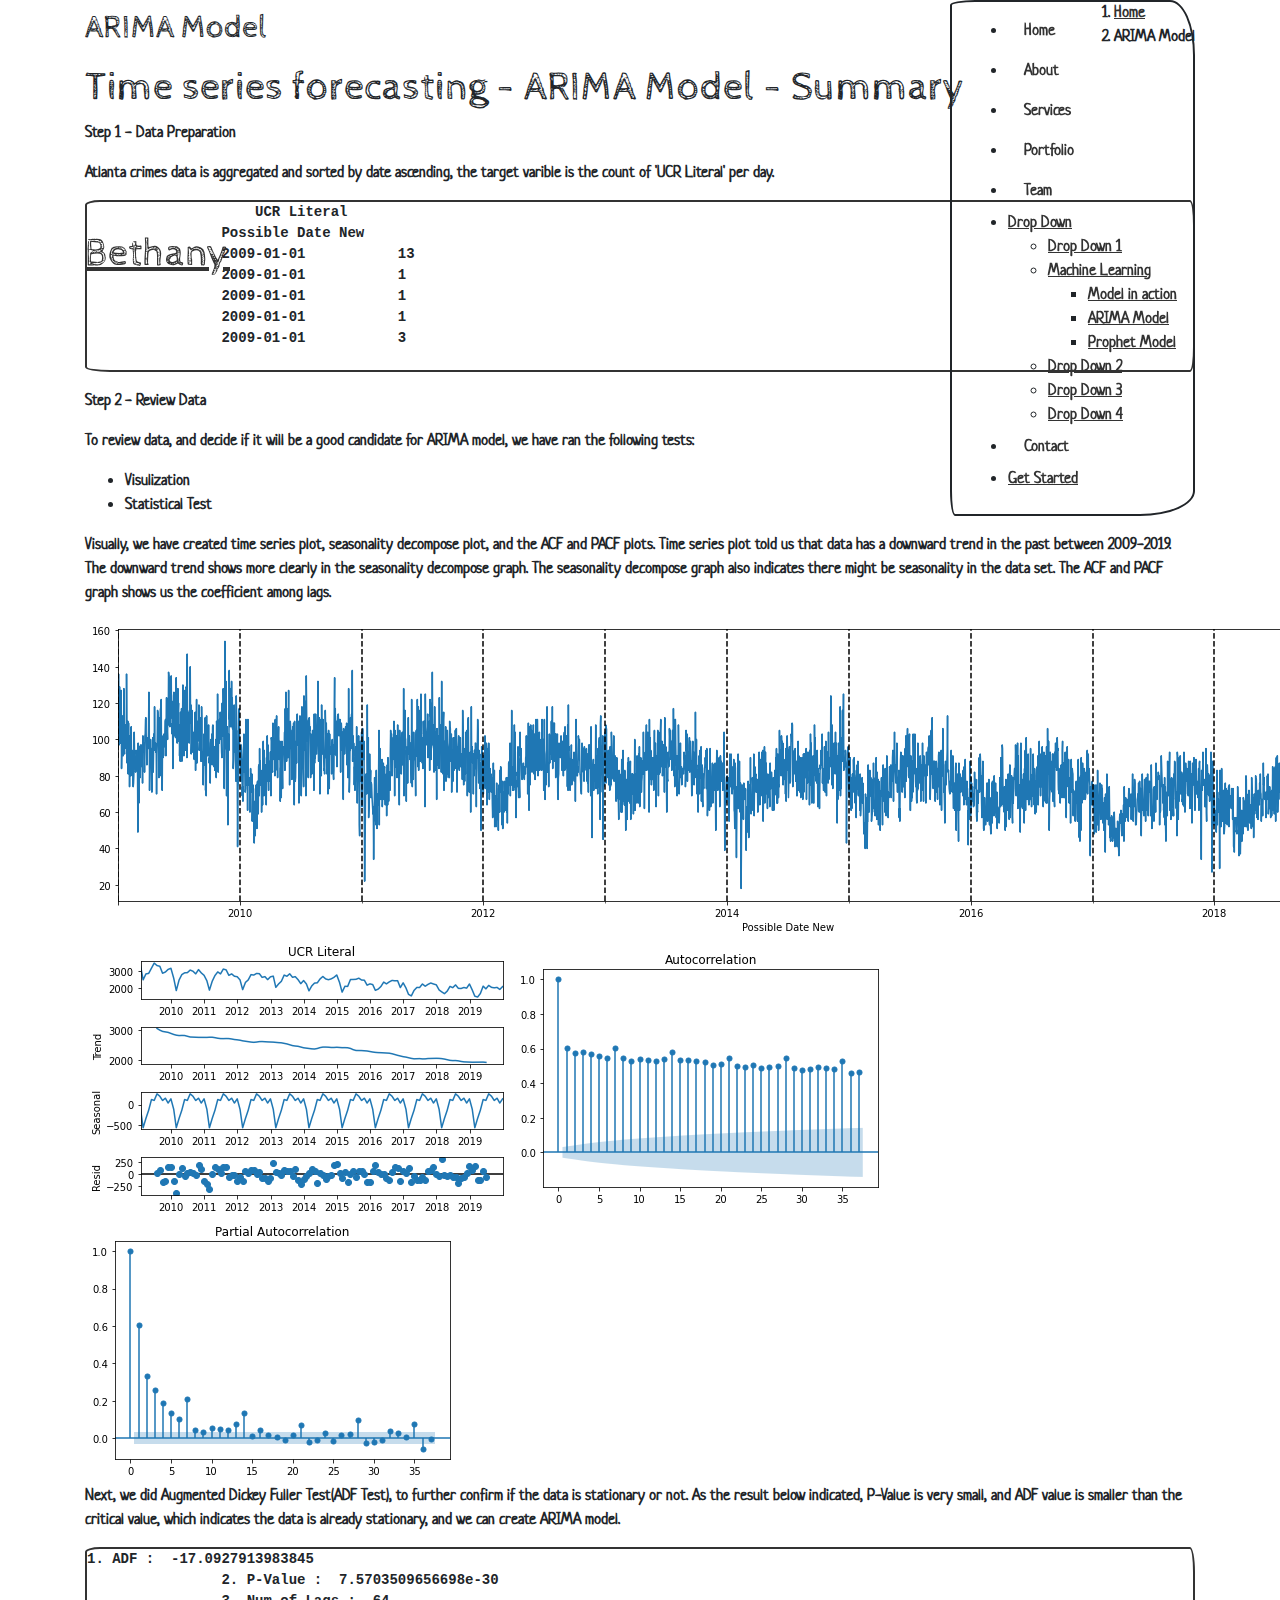
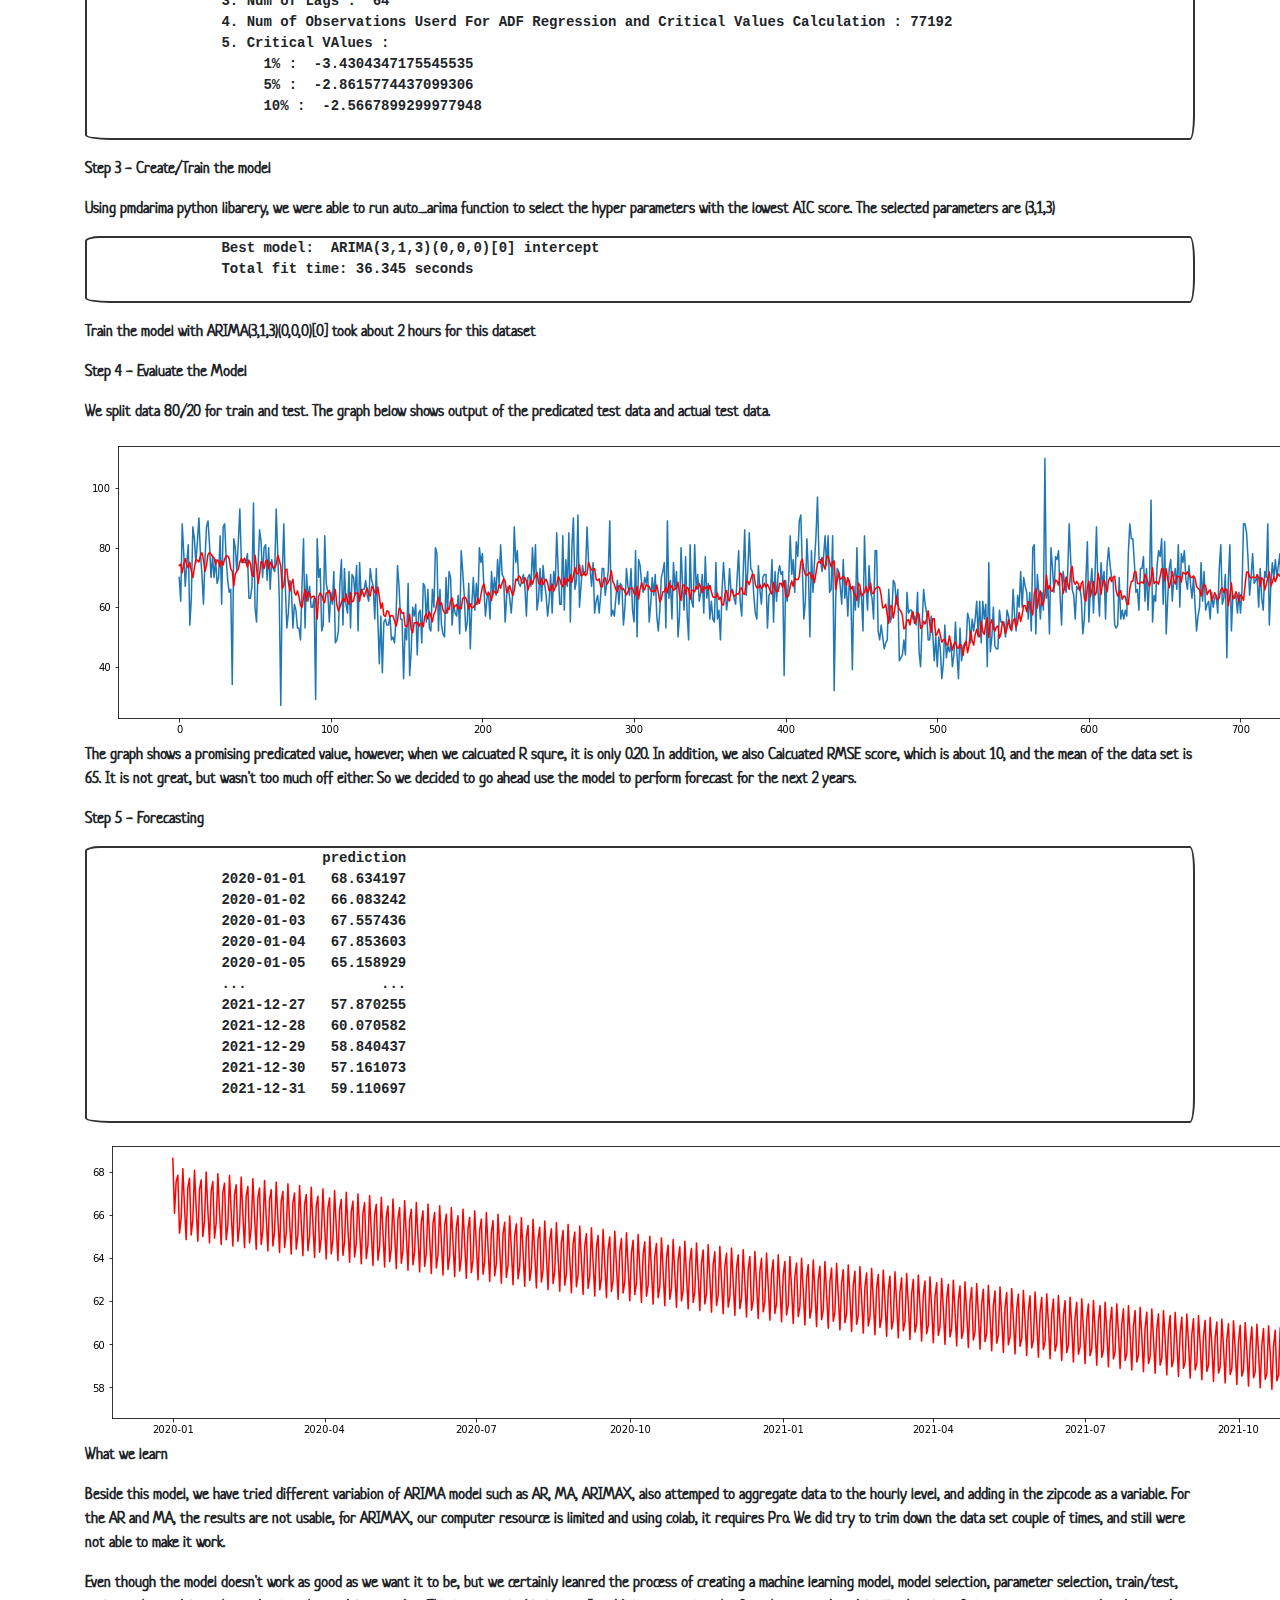
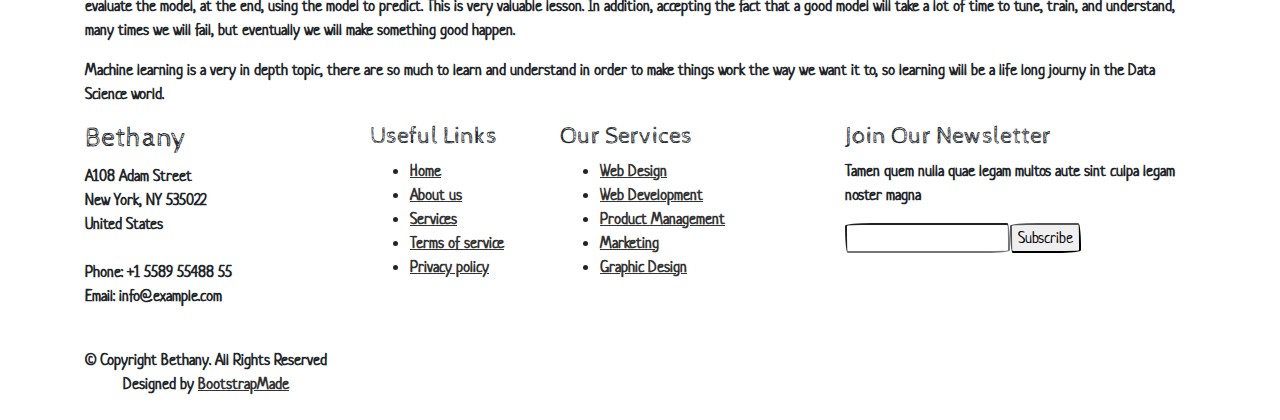
==== atlanta_crime/templates/arima.html @ c6622074 "newzipml" ====
<!DOCTYPE html>
<html lang="en">

<head>
  <meta charset="utf-8">
  <meta content="width=device-width, initial-scale=1.0" name="viewport">

  <title>Inner Page - Bethany Bootstrap Template</title>
  <meta content="" name="description">
  <meta content="" name="keywords">

  <!-- Favicons -->
  <link href="../static/img/favicon.png" rel="icon">
  <link href="../static/img/apple-touch-icon.png" rel="apple-touch-icon">

  <!-- Google Fonts -->
  <link href="https://fonts.googleapis.com/css?family=Open+Sans:300,300i,400,400i,600,600i,700,700i|Raleway:300,300i,400,400i,500,500i,600,600i,700,700i|Poppins:300,300i,400,400i,500,500i,600,600i,700,700i" rel="stylesheet">

  <!-- Vendor CSS Files -->
  <link href="../static/vendor/aos/aos.css" rel="stylesheet">
  <link href="../static/vendor/bootstrap/css/bootstrap.min.css" rel="stylesheet">
  <link href="../static/vendor/bootstrap-icons/bootstrap-icons.css" rel="stylesheet">
  <link href="../static/vendor/boxicons/css/boxicons.min.css" rel="stylesheet">
  <link href="../static/vendor/glightbox/css/glightbox.min.css" rel="stylesheet">
  <link href="../static/vendor/remixicon/remixicon.css" rel="stylesheet">
  <link href="../static/vendor/swiper/swiper-bundle.min.css" rel="stylesheet">

  <!-- Template Main CSS File -->
  <link href="../static/css/style.css" rel="stylesheet">

  <!-- =======================================================
  * Template Name: Bethany - v4.3.0
  * Template URL: https://bootstrapmade.com/bethany-free-onepage-bootstrap-theme/
  * Author: BootstrapMade.com
  * License: https://bootstrapmade.com/license/
  ======================================================== -->
</head>

<body>

  <!-- ======= Header ======= -->
  <header id="header" class="fixed-top d-flex align-items-center">
    <div class="container">
      <div class="header-container d-flex align-items-center justify-content-between">
        <div class="logo">
          <h1 class="text-light"><a href="index.html"><span>Bethany</span></a></h1>
          <!-- Uncomment below if you prefer to use an image logo -->
          <!-- <a href="index.html"><img src="../static/img/logo.png" alt="" class="img-fluid"></a>-->
        </div>

        <nav id="navbar" class="navbar">
          <ul>
            <li><a class="nav-link scrollto " href="#hero">Home</a></li>
            <li><a class="nav-link scrollto" href="#about">About</a></li>
            <li><a class="nav-link scrollto" href="#services">Services</a></li>
            <li><a class="nav-link scrollto " href="#portfolio">Portfolio</a></li>
            <li><a class="nav-link scrollto" href="#team">Team</a></li>
            <li class="dropdown"><a href="#"><span>Drop Down</span> <i class="bi bi-chevron-down"></i></a>
              <ul>
                <li><a href="#">Drop Down 1</a></li>
                <li class="dropdown"><a href="#"><span>Machine Learning</span> <i class="bi bi-chevron-right"></i></a>
                    <ul>
                      <li><a href="ml.html">Model in action</a></li>
                      <li><a href="arima.html">ARIMA Model</a></li>
                      <li><a href="prophet.html">Prophet Model</a></li>
                    </ul>
                </li>
                <li><a href="#">Drop Down 2</a></li>
                <li><a href="#">Drop Down 3</a></li>
                <li><a href="#">Drop Down 4</a></li>
              </ul>
            </li>
            <li><a class="nav-link scrollto" href="#contact">Contact</a></li>
            <li><a class="getstarted scrollto" href="#about">Get Started</a></li>
          </ul>
          <i class="bi bi-list mobile-nav-toggle"></i>
        </nav><!-- .navbar -->

      </div><!-- End Header Container -->
    </div>
  </header><!-- End Header -->

  <main id="main">

    <!-- ======= Breadcrumbs ======= -->
    <section class="breadcrumbs">
      <div class="container">

        <div class="d-flex justify-content-between align-items-center">
          <h2>ARIMA Model</h2>
          <ol>
            <li><a href="index.html">Home</a></li>
            <li>ARIMA Model</li>
          </ol>
        </div>

      </div>
    </section><!-- End Breadcrumbs -->

    <section class="inner-page">
       <div class="container">
        <div class="row">
          <div class="col-md-12">
            <h1>Time series forecasting - ARIMA Model - Summary</h1>
            <p><b>Step 1 - Data Preparation</b></p>
            <p>Atlanta crimes data is aggregated and sorted by date ascending, the target varible is the count of 'UCR Literal' per day.</p>
            <pre>                    UCR Literal
                Possible Date New                      
                2009-01-01           13
                2009-01-01           1
                2009-01-01           1
                2009-01-01           1
                2009-01-01           3
            </pre>
            <p><b>Step 2 - Review Data</b></p>
            <p>To review data, and decide if it will be a good candidate for ARIMA model, we have ran the following tests:
                <ul>
                    <li>Visulization</li>
                    <li>Statistical Test</li>
                </ul>
            <p>Visually, we have created time series plot, seasonality decompose plot, and the ACF and PACF plots. Time series plot told us that
            data has a downward trend in the past between 2009-2019. The downward trend shows more clearly in the seasonality decompose graph. The
            seasonality decompose graph also indicates there might be seasonality in the data set. The ACF and PACF graph shows us the coefficient among lags.
            </p>
            <img src='../static/img/ARIMATimeSeriesPlot.png'/>
            <img src='../static/img/Seasonality Check.png'/>
            <img src='../static/img/ACF.png'/>
            <img src='../static/img/PACF.png'/>
            <p>Next, we did Augmented Dickey Fuller Test(ADF Test), to further confirm if the data is stationary or not. As the result below
                indicated, P-Value is very small, and ADF value is smaller than the critical value, which indicates the data is already stationary, and we can create ARIMA model.
            </p>
            <pre>1. ADF :  -17.0927913983845
                2. P-Value :  7.5703509656698e-30
                3. Num of Lags :  64
                4. Num of Observations Userd For ADF Regression and Critical Values Calculation : 77192
                5. Critical VAlues :
                     1% :  -3.4304347175545535
                     5% :  -2.8615774437099306
                     10% :  -2.5667899299977948
            </pre>
            <p><b>Step 3 - Create/Train the model</b></p>
            <p>Using pmdarima python libarery, we were able to run auto_arima function to select the hyper parameters with the lowest AIC score. The selected parameters are (3,1,3)</p>
            <pre>
                Best model:  ARIMA(3,1,3)(0,0,0)[0] intercept
                Total fit time: 36.345 seconds
            </pre>
            <p>Train the model with ARIMA(3,1,3)(0,0,0)[0] took about 2 hours for this dataset</p>
            <p><b>Step 4 - Evaluate the Model</b></p>
            <p>We split data 80/20 for train and test. The graph below shows output of the predicated test data and actual test data.</p>
            <img src='../static/img/arimapredactual.png'/>
            <p>The graph shows a promising predicated value, however, when we calcuated R squre, it is only 0.20. In addition, we also 
                Calcuated RMSE score, which is about 10, and the mean of the data set is 65. It is not great, but wasn't too much off either. So we decided to go
                ahead use the model to perform forecast for the next 2 years.
            </p>
            <p><b>Step 5 - Forecasting</b></p>
            <pre>
                            prediction
                2020-01-01   68.634197
                2020-01-02   66.083242
                2020-01-03   67.557436
                2020-01-04   67.853603
                2020-01-05   65.158929
                ...                ...
                2021-12-27   57.870255
                2021-12-28   60.070582
                2021-12-29   58.840437
                2021-12-30   57.161073
                2021-12-31   59.110697      
            </pre>
            <img src='../static/img/ForecastingResult.png'/>
            <p><b>What we learn</b></p>
            <p>Beside this model, we have tried different variabion of ARIMA model such as AR, MA, ARIMAX, also attemped to aggregate data to the hourly level,
                and adding in the zipcode as a variable. For the AR and MA, the results are not usable, for ARIMAX, our computer resource is limited and using colab, it
                requires Pro. We did try to trim down the data set couple of times, and still were not able to make it work.
            </p>
            <p>Even though the model doesn't work as good as we want it to be, but we certainly leanred the process of creating a machine learning model,
                model selection, parameter selection, train/test, evaluate the model, at the end, using the model to predict. This is very valuable lesson.
                In addition, accepting the fact that a good model will take a lot of time to tune, train, and understand, many times we will fail, but eventually we will make something good happen.
            </p>
            <p>Machine learning is a very in depth topic, there are so much to learn and understand in order to make things work the way we want it to, so learning will be a 
                life long journy in the Data Science world.
            </p>
            <p></p>
        </div>
        </div>
        </div>
    </section>


  </main><!-- End #main -->

  <!-- ======= Footer ======= -->
  <footer id="footer">

    <div class="footer-top">
      <div class="container">
        <div class="row">

          <div class="col-lg-3 col-md-6 footer-contact">
            <h3>Bethany</h3>
            <p>
              A108 Adam Street <br>
              New York, NY 535022<br>
              United States <br><br>
              <strong>Phone:</strong> +1 5589 55488 55<br>
              <strong>Email:</strong> info@example.com<br>
            </p>
          </div>

          <div class="col-lg-2 col-md-6 footer-links">
            <h4>Useful Links</h4>
            <ul>
              <li><i class="bx bx-chevron-right"></i> <a href="#">Home</a></li>
              <li><i class="bx bx-chevron-right"></i> <a href="#">About us</a></li>
              <li><i class="bx bx-chevron-right"></i> <a href="#">Services</a></li>
              <li><i class="bx bx-chevron-right"></i> <a href="#">Terms of service</a></li>
              <li><i class="bx bx-chevron-right"></i> <a href="#">Privacy policy</a></li>
            </ul>
          </div>

          <div class="col-lg-3 col-md-6 footer-links">
            <h4>Our Services</h4>
            <ul>
              <li><i class="bx bx-chevron-right"></i> <a href="#">Web Design</a></li>
              <li><i class="bx bx-chevron-right"></i> <a href="#">Web Development</a></li>
              <li><i class="bx bx-chevron-right"></i> <a href="#">Product Management</a></li>
              <li><i class="bx bx-chevron-right"></i> <a href="#">Marketing</a></li>
              <li><i class="bx bx-chevron-right"></i> <a href="#">Graphic Design</a></li>
            </ul>
          </div>

          <div class="col-lg-4 col-md-6 footer-newsletter">
            <h4>Join Our Newsletter</h4>
            <p>Tamen quem nulla quae legam multos aute sint culpa legam noster magna</p>
            <form action="" method="post">
              <input type="email" name="email"><input type="submit" value="Subscribe">
            </form>
          </div>

        </div>
      </div>
    </div>

    <div class="container d-md-flex py-4">

      <div class="me-md-auto text-center text-md-start">
        <div class="copyright">
          &copy; Copyright <strong><span>Bethany</span></strong>. All Rights Reserved
        </div>
        <div class="credits">
          <!-- All the links in the footer should remain intact. -->
          <!-- You can delete the links only if you purchased the pro version. -->
          <!-- Licensing information: https://bootstrapmade.com/license/ -->
          <!-- Purchase the pro version with working PHP/AJAX contact form: https://bootstrapmade.com/bethany-free-onepage-bootstrap-theme/ -->
          Designed by <a href="https://bootstrapmade.com/">BootstrapMade</a>
        </div>
      </div>
      <div class="social-links text-center text-md-right pt-3 pt-md-0">
        <a href="#" class="twitter"><i class="bx bxl-twitter"></i></a>
        <a href="#" class="facebook"><i class="bx bxl-facebook"></i></a>
        <a href="#" class="instagram"><i class="bx bxl-instagram"></i></a>
        <a href="#" class="google-plus"><i class="bx bxl-skype"></i></a>
        <a href="#" class="linkedin"><i class="bx bxl-linkedin"></i></a>
      </div>
    </div>
  </footer><!-- End Footer -->

  <a href="#" class="back-to-top d-flex align-items-center justify-content-center"><i class="bi bi-arrow-up-short"></i></a>

  <!-- Vendor CSS Files -->
  <link href="../static/vendor/aos/aos.css" rel="stylesheet">
  <link href="../static/vendor/bootstrap/css/bootstrap.min.css" rel="stylesheet">
  <link href="../static/vendor/bootstrap-icons/bootstrap-icons.css" rel="stylesheet">
  <link href="../static/vendor/boxicons/css/boxicons.min.css" rel="stylesheet">
  <link href="../static/vendor/glightbox/css/glightbox.min.css" rel="stylesheet">
  <link href="../static/vendor/remixicon/remixicon.css" rel="stylesheet">
  <link href="../static/vendor/swiper/swiper-bundle.min.css" rel="stylesheet">

  <!-- Template Main JS File -->
  <script src="../static/js/main.js"></script>

</body>

</html>
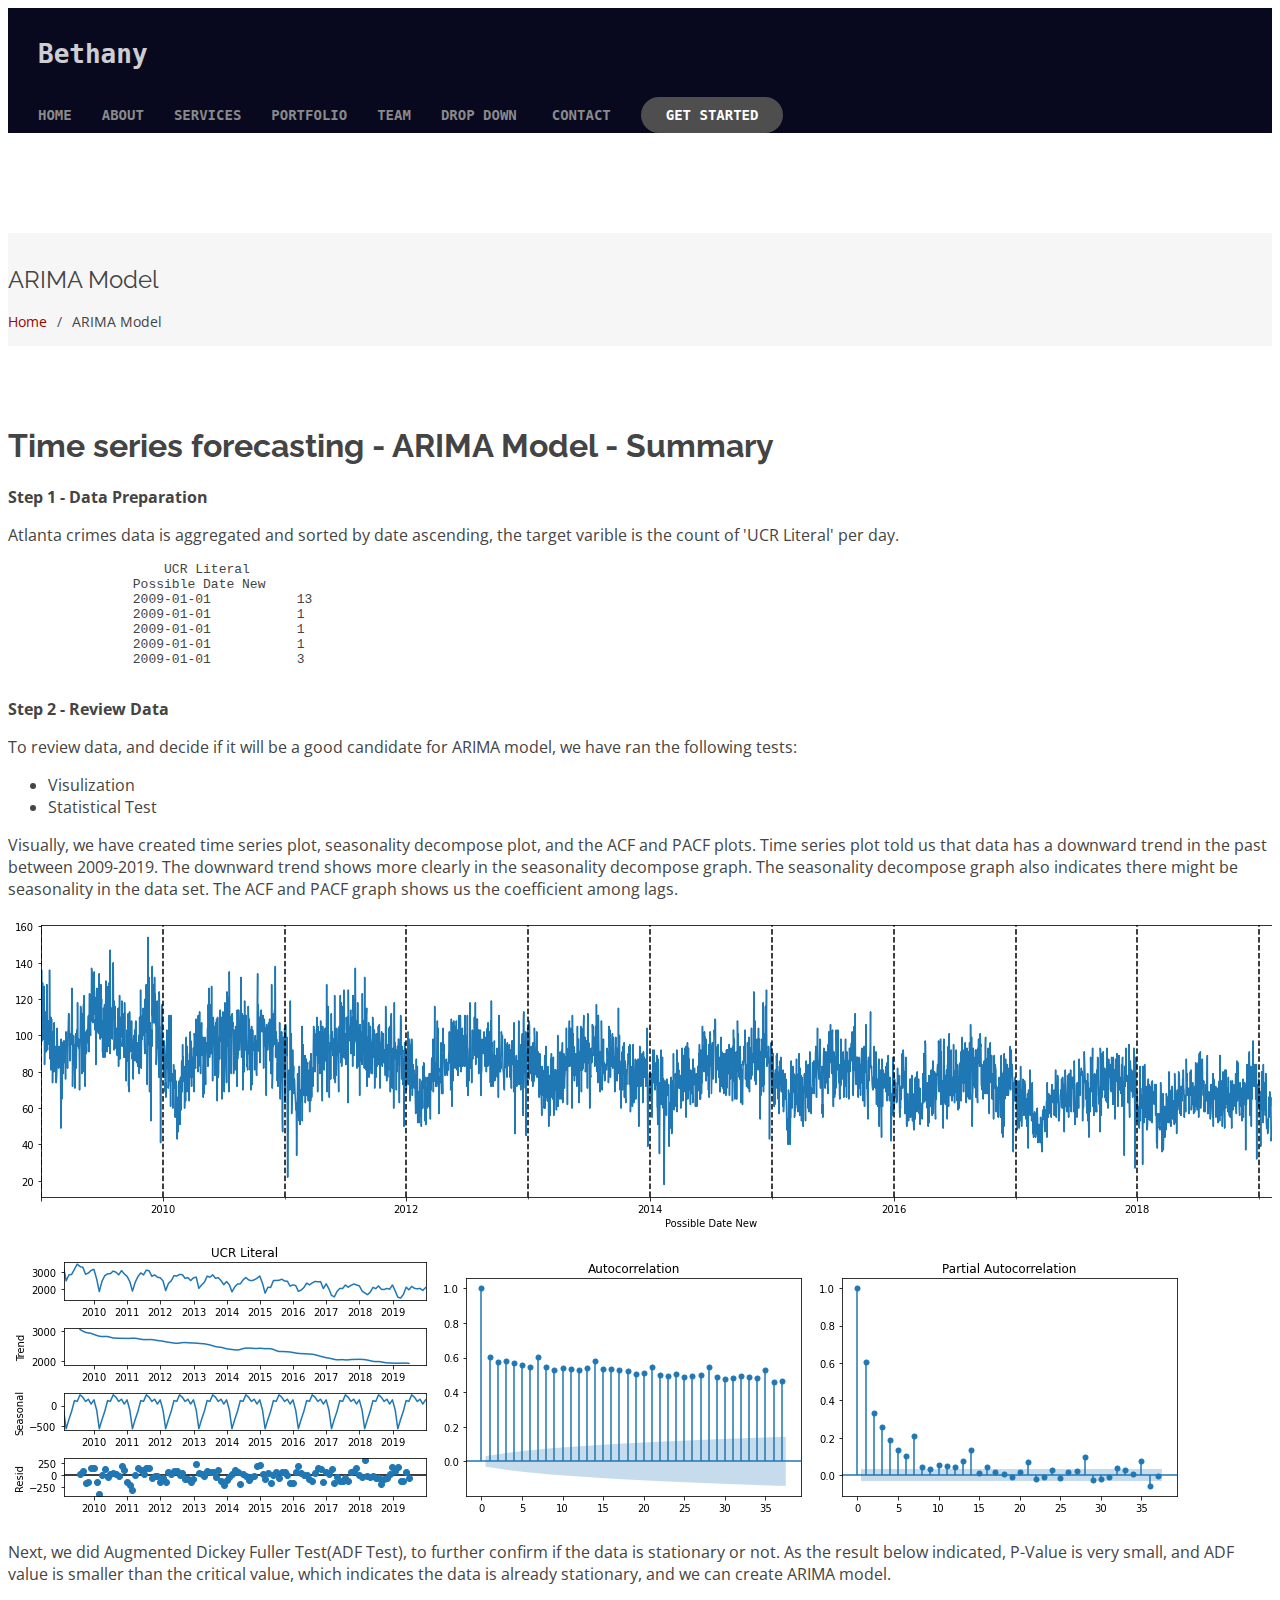
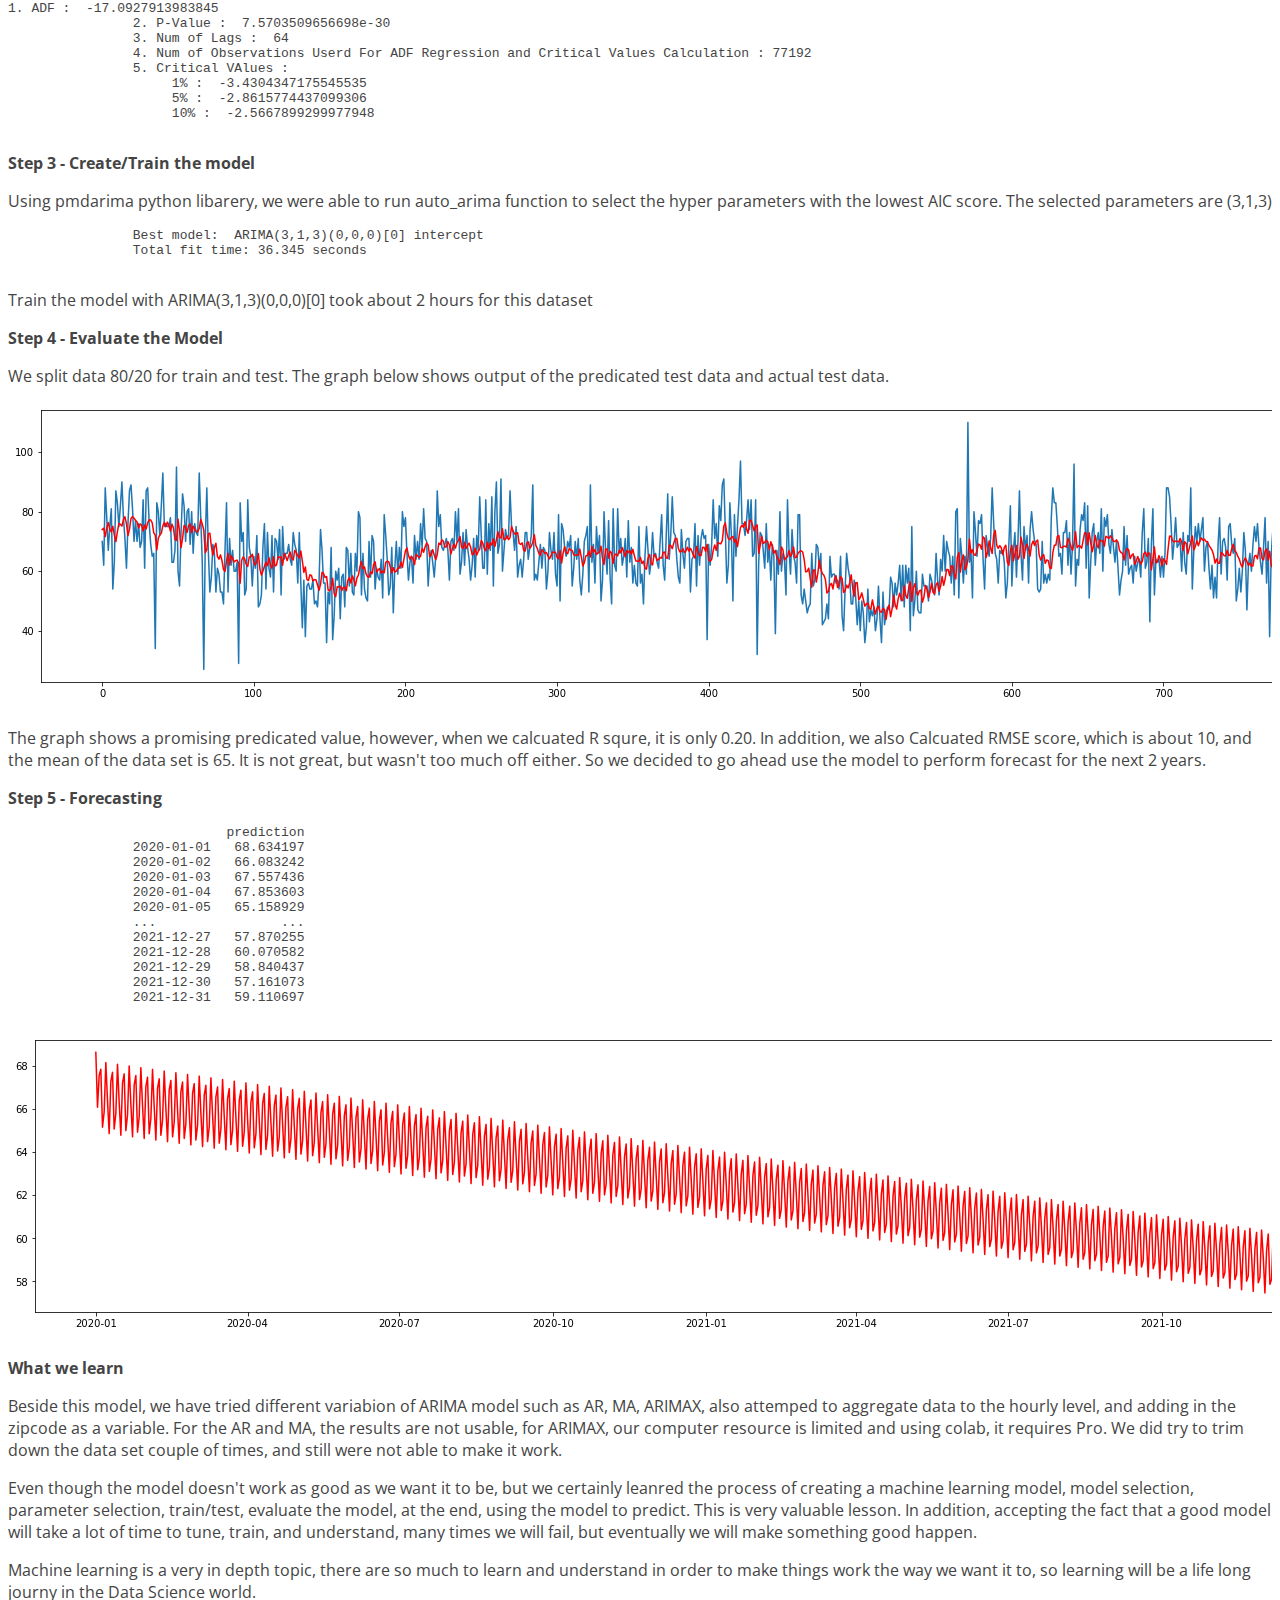
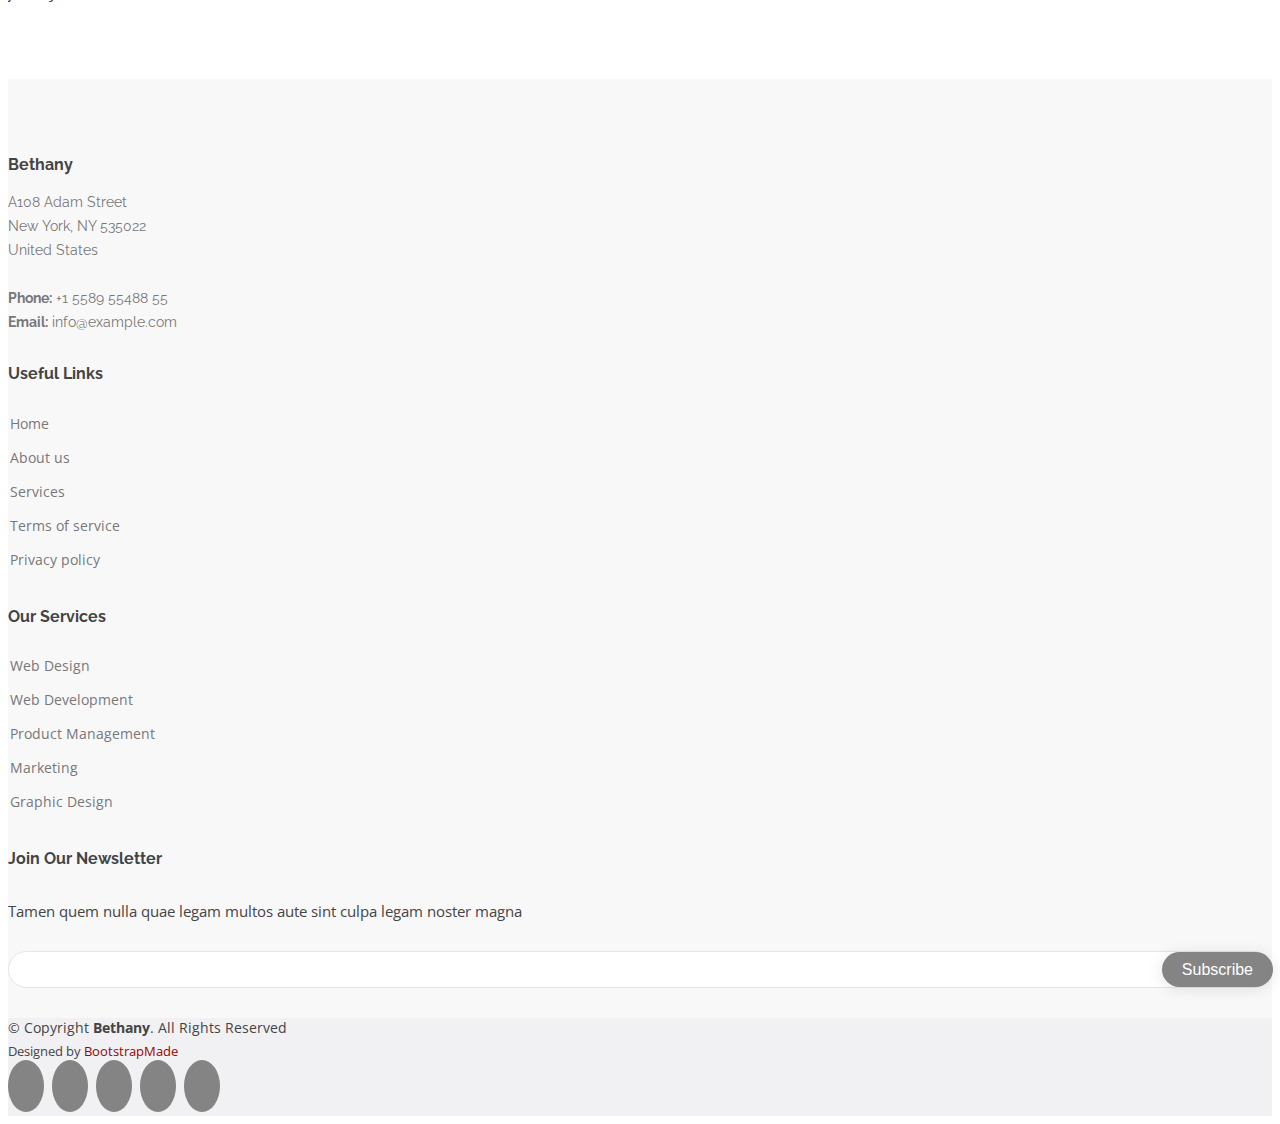
==== commit 9b46f40e: "betmain" ====
--- a/atlanta_crime/templates/arima.html
+++ b/atlanta_crime/templates/arima.html
@@ -277,7 +277,7 @@
   <link href="../static/vendor/swiper/swiper-bundle.min.css" rel="stylesheet">
 
   <!-- Template Main JS File -->
-  <script src="../static/js/main.js"></script>
+  <script src="../static/js/betmain.js"></script>
 
 </body>
 
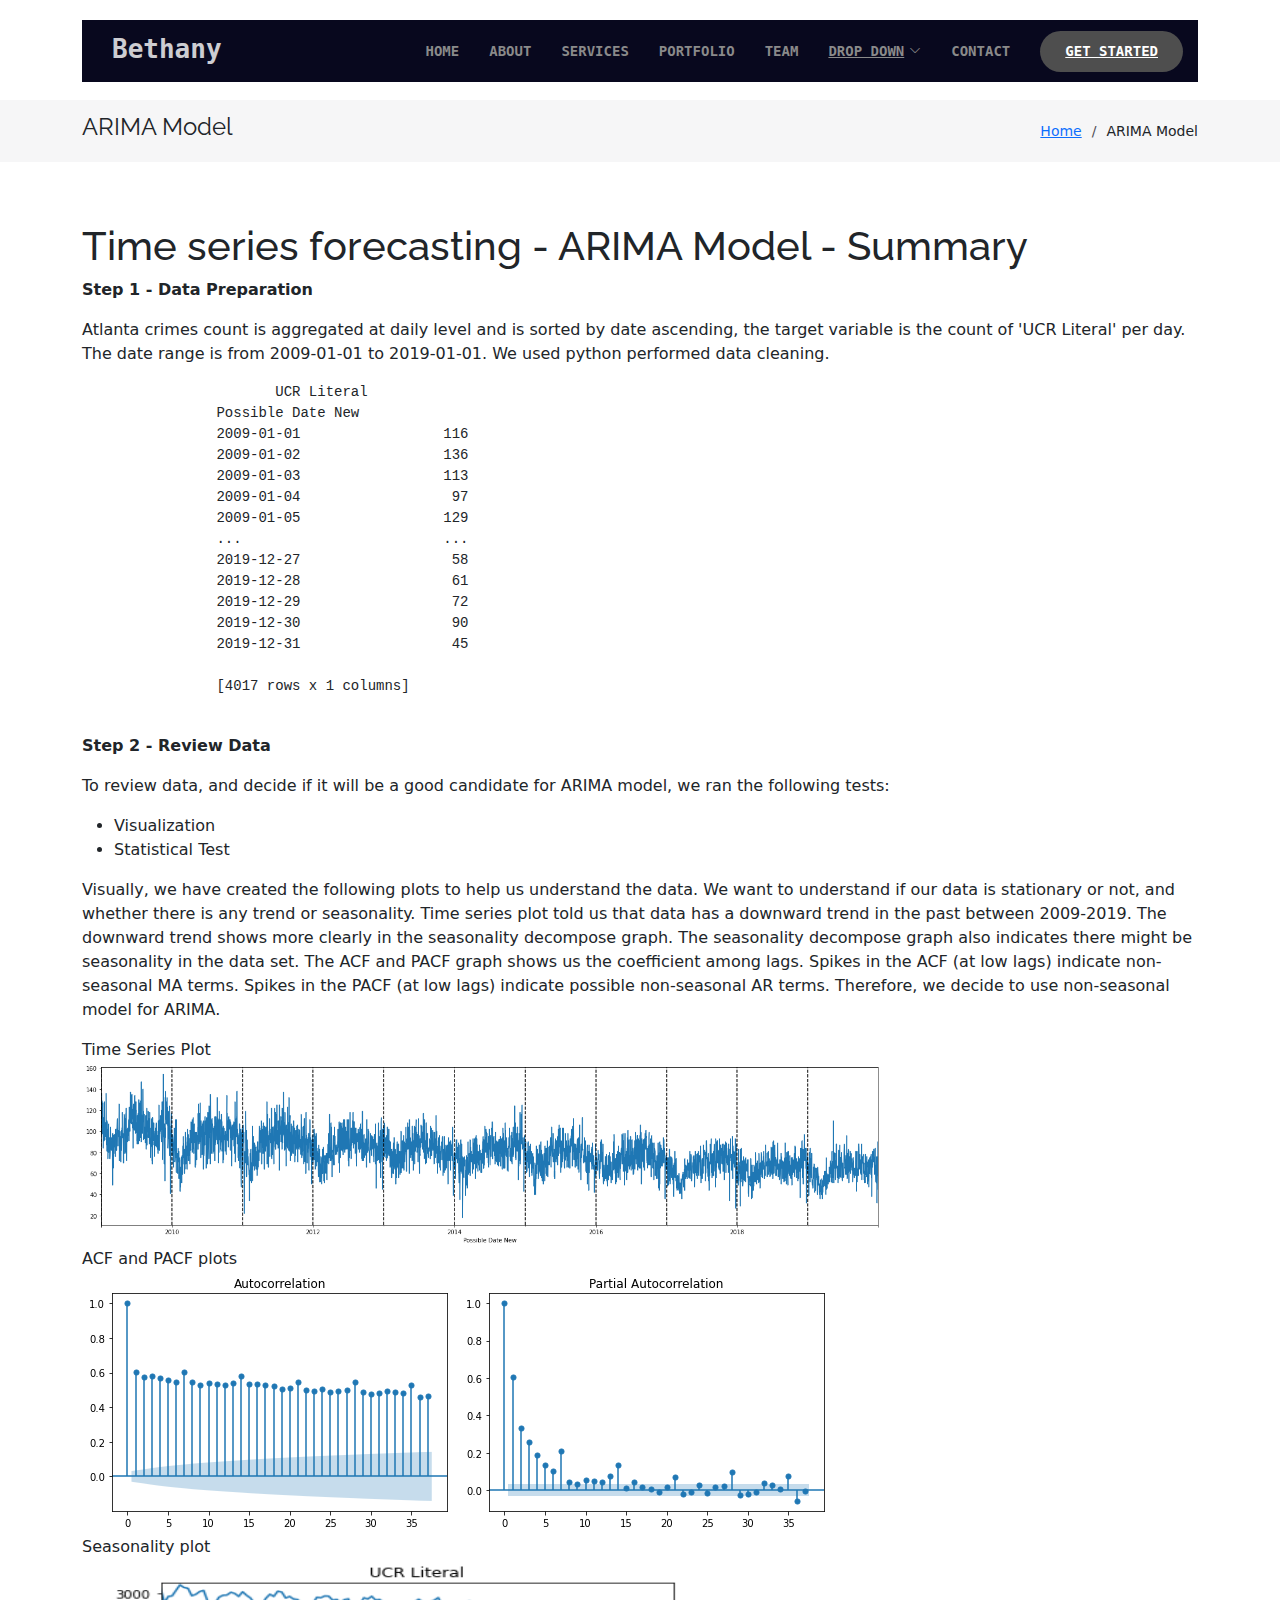
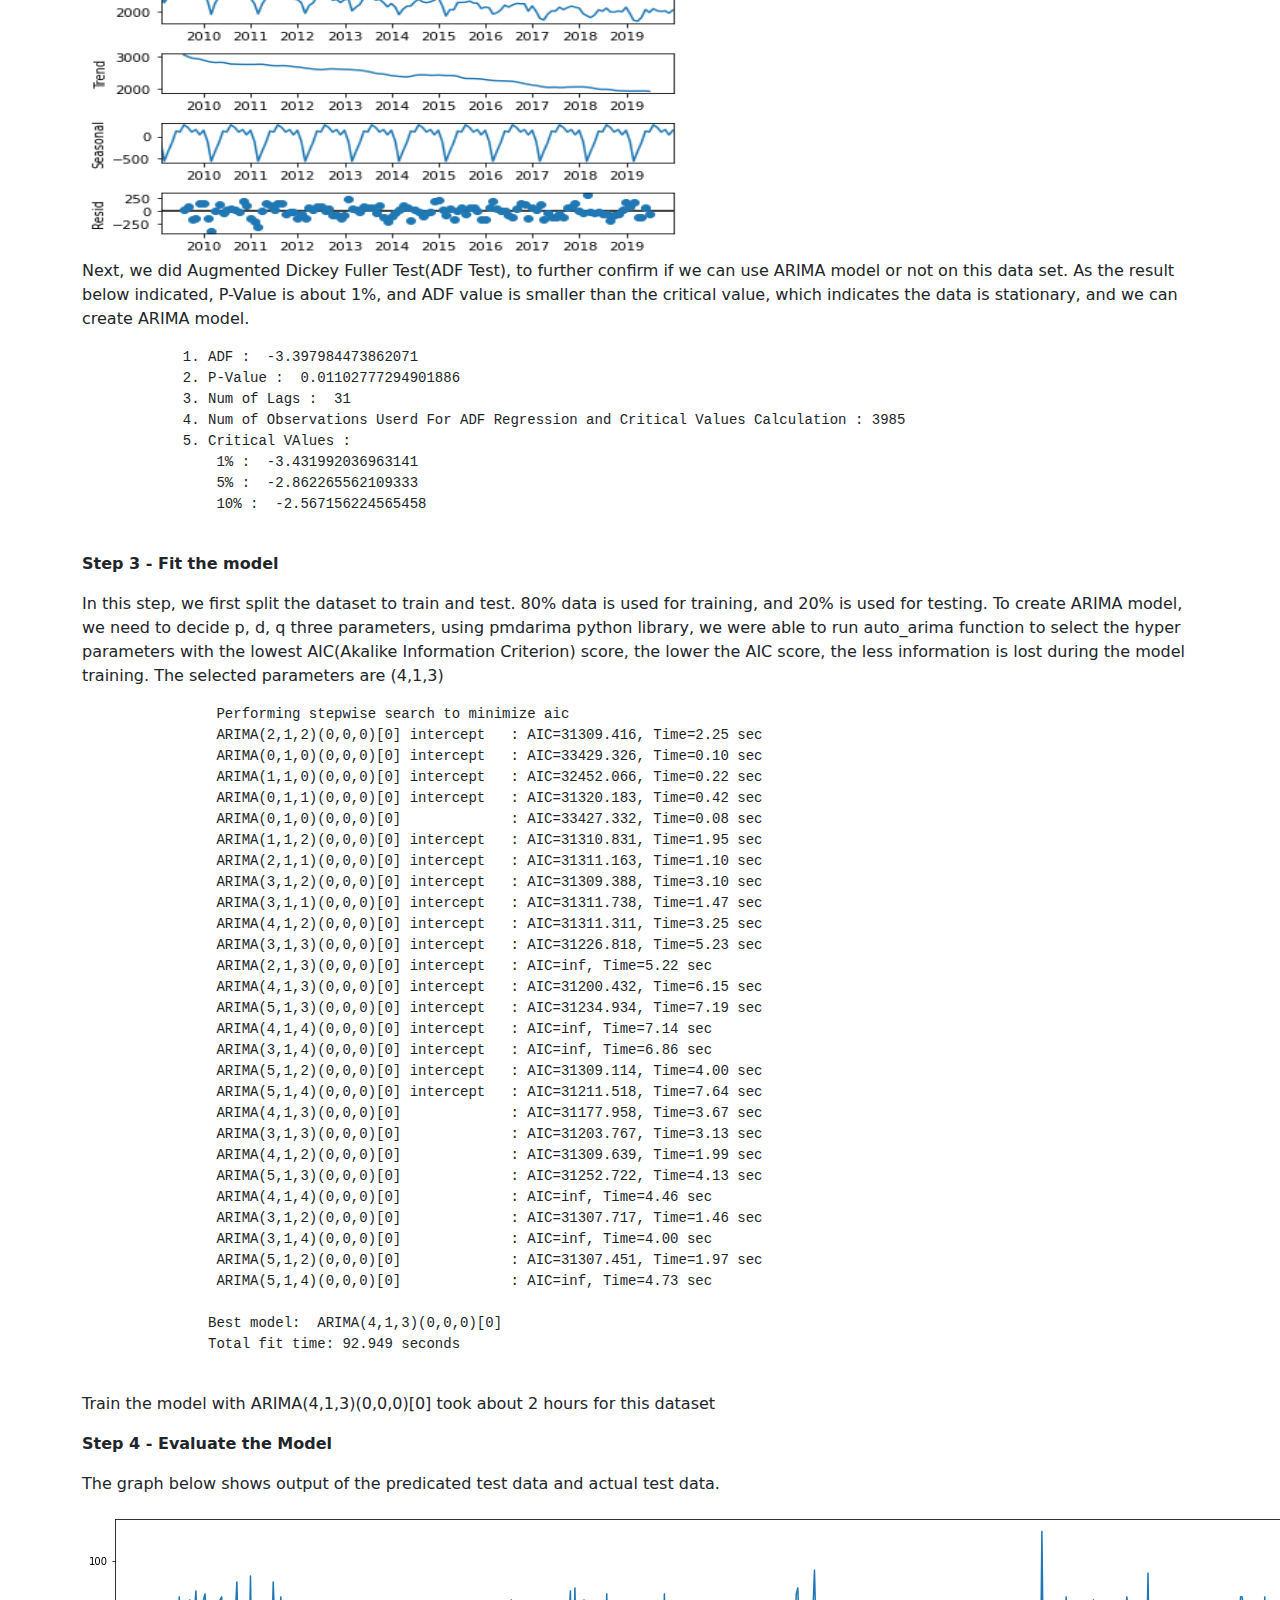
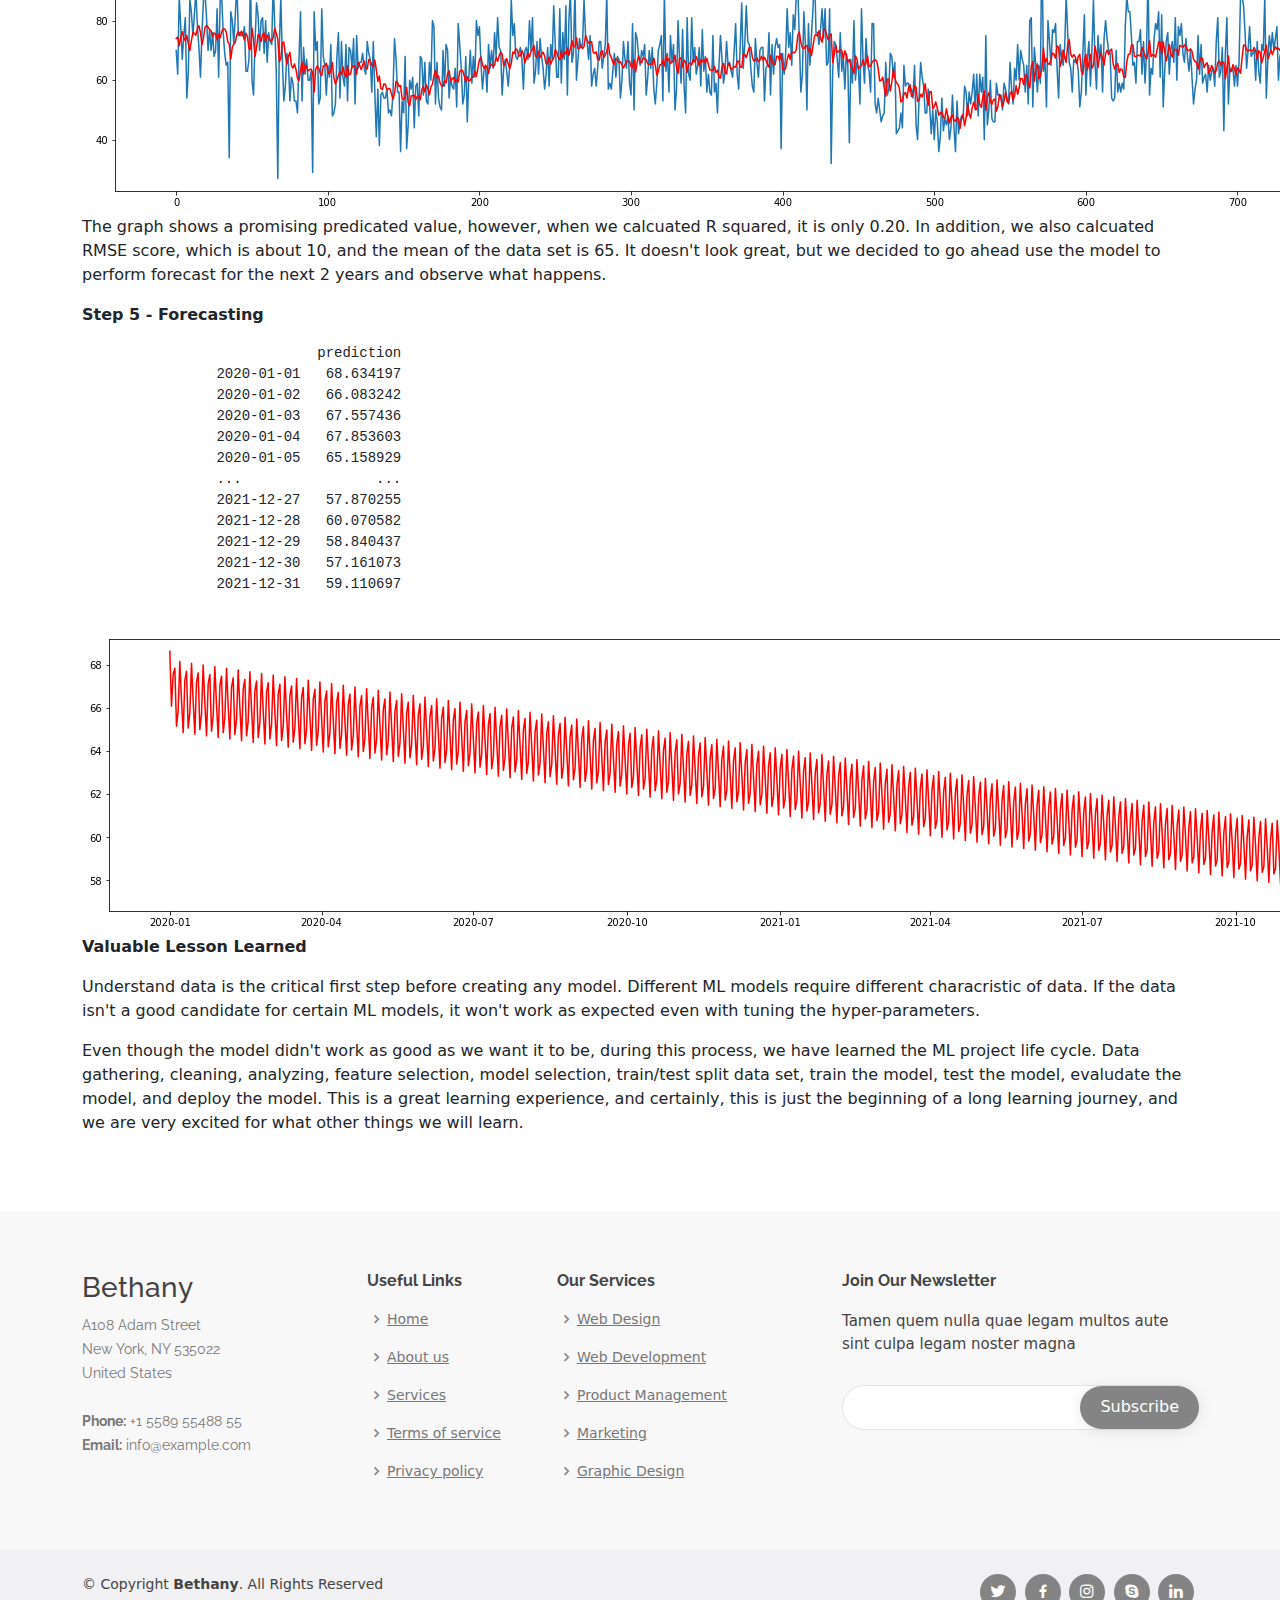
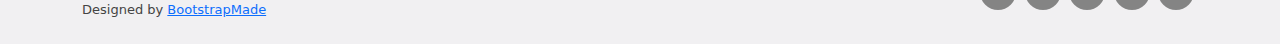
==== commit 0359b727: "index.html and ml" ====
--- a/atlanta_crime/templates/arima.html
+++ b/atlanta_crime/templates/arima.html
@@ -103,54 +103,104 @@
           <div class="col-md-12">
             <h1>Time series forecasting - ARIMA Model - Summary</h1>
             <p><b>Step 1 - Data Preparation</b></p>
-            <p>Atlanta crimes data is aggregated and sorted by date ascending, the target varible is the count of 'UCR Literal' per day.</p>
-            <pre>                    UCR Literal
-                Possible Date New                      
-                2009-01-01           13
-                2009-01-01           1
-                2009-01-01           1
-                2009-01-01           1
-                2009-01-01           3
+            <p>Atlanta crimes count is aggregated at daily level and is sorted by date ascending, 
+                the target variable is the count of 'UCR Literal' per day. The date range is from 2009-01-01 to 2019-01-01.
+                We used python performed data cleaning.
+            </p>
+            <pre>                       UCR Literal
+                Possible Date New             
+                2009-01-01                 116
+                2009-01-02                 136
+                2009-01-03                 113
+                2009-01-04                  97
+                2009-01-05                 129
+                ...                        ...
+                2019-12-27                  58
+                2019-12-28                  61
+                2019-12-29                  72
+                2019-12-30                  90
+                2019-12-31                  45
+                
+                [4017 rows x 1 columns]
             </pre>
             <p><b>Step 2 - Review Data</b></p>
-            <p>To review data, and decide if it will be a good candidate for ARIMA model, we have ran the following tests:
+            <p>To review data, and decide if it will be a good candidate for ARIMA model, we ran the following tests:
                 <ul>
-                    <li>Visulization</li>
+                    <li>Visualization</li>
                     <li>Statistical Test</li>
                 </ul>
-            <p>Visually, we have created time series plot, seasonality decompose plot, and the ACF and PACF plots. Time series plot told us that
+            <p>Visually, we have created the following plots to help us understand the data. We want to understand if our data is stationary or not, and whether there is any trend or seasonality. Time series plot told us that
             data has a downward trend in the past between 2009-2019. The downward trend shows more clearly in the seasonality decompose graph. The
-            seasonality decompose graph also indicates there might be seasonality in the data set. The ACF and PACF graph shows us the coefficient among lags.
-            </p>
-            <img src='../static/img/ARIMATimeSeriesPlot.png'/>
-            <img src='../static/img/Seasonality Check.png'/>
+            seasonality decompose graph also indicates there might be seasonality in the data set. The ACF and PACF graph shows us the coefficient among lags. Spikes in the ACF (at low lags) indicate non-seasonal MA terms. 
+            Spikes in the PACF (at low lags) indicate possible non-seasonal AR terms. Therefore, we decide to use non-seasonal model for ARIMA.
+
+            </p>
+            <div>
+            <caption>Time Series Plot</caption><br>
+            <img src='../static/img/ARIMATimeSeriesPlot.png'/ width="800"><br>
+            <caption>ACF and PACF plots</caption><br>
             <img src='../static/img/ACF.png'/>
-            <img src='../static/img/PACF.png'/>
-            <p>Next, we did Augmented Dickey Fuller Test(ADF Test), to further confirm if the data is stationary or not. As the result below
-                indicated, P-Value is very small, and ADF value is smaller than the critical value, which indicates the data is already stationary, and we can create ARIMA model.
-            </p>
-            <pre>1. ADF :  -17.0927913983845
-                2. P-Value :  7.5703509656698e-30
-                3. Num of Lags :  64
-                4. Num of Observations Userd For ADF Regression and Critical Values Calculation : 77192
-                5. Critical VAlues :
-                     1% :  -3.4304347175545535
-                     5% :  -2.8615774437099306
-                     10% :  -2.5667899299977948
+            <img src='../static/img/PACF.png'/><br>
+            <caption>Seasonality plot</caption><br>
+            <img src='../static/img/Seasonality Check.png'/ width = '600' height ='300'>
+            </div>         
+            <p>Next, we did Augmented Dickey Fuller Test(ADF Test), to further confirm if we can use ARIMA model or not on this data set. As the result below
+            indicated, P-Value is about 1%, and ADF value is smaller than the critical value, which indicates the data is stationary, and we can create ARIMA model.
+            </p>
+            <pre>
+            1. ADF :  -3.397984473862071
+            2. P-Value :  0.01102777294901886
+            3. Num of Lags :  31
+            4. Num of Observations Userd For ADF Regression and Critical Values Calculation : 3985
+            5. Critical VAlues :
+	        1% :  -3.431992036963141
+	        5% :  -2.862265562109333
+	        10% :  -2.567156224565458
             </pre>
-            <p><b>Step 3 - Create/Train the model</b></p>
-            <p>Using pmdarima python libarery, we were able to run auto_arima function to select the hyper parameters with the lowest AIC score. The selected parameters are (3,1,3)</p>
+            <p><b>Step 3 - Fit the model</b></p>
+            <p>In this step, we first split the dataset to train and test. 80% data is used for training, and 20% is used for testing.
+                To create ARIMA model, we need to decide p, d, q three parameters, using pmdarima python 
+                library, we were able to run auto_arima function to select the hyper parameters with the lowest AIC(Akalike Information Criterion) score, the lower the AIC score, the less information is lost during the model training. The selected parameters are (4,1,3)</p>
             <pre>
-                Best model:  ARIMA(3,1,3)(0,0,0)[0] intercept
-                Total fit time: 36.345 seconds
+                Performing stepwise search to minimize aic
+                ARIMA(2,1,2)(0,0,0)[0] intercept   : AIC=31309.416, Time=2.25 sec
+                ARIMA(0,1,0)(0,0,0)[0] intercept   : AIC=33429.326, Time=0.10 sec
+                ARIMA(1,1,0)(0,0,0)[0] intercept   : AIC=32452.066, Time=0.22 sec
+                ARIMA(0,1,1)(0,0,0)[0] intercept   : AIC=31320.183, Time=0.42 sec
+                ARIMA(0,1,0)(0,0,0)[0]             : AIC=33427.332, Time=0.08 sec
+                ARIMA(1,1,2)(0,0,0)[0] intercept   : AIC=31310.831, Time=1.95 sec
+                ARIMA(2,1,1)(0,0,0)[0] intercept   : AIC=31311.163, Time=1.10 sec
+                ARIMA(3,1,2)(0,0,0)[0] intercept   : AIC=31309.388, Time=3.10 sec
+                ARIMA(3,1,1)(0,0,0)[0] intercept   : AIC=31311.738, Time=1.47 sec
+                ARIMA(4,1,2)(0,0,0)[0] intercept   : AIC=31311.311, Time=3.25 sec
+                ARIMA(3,1,3)(0,0,0)[0] intercept   : AIC=31226.818, Time=5.23 sec
+                ARIMA(2,1,3)(0,0,0)[0] intercept   : AIC=inf, Time=5.22 sec
+                ARIMA(4,1,3)(0,0,0)[0] intercept   : AIC=31200.432, Time=6.15 sec
+                ARIMA(5,1,3)(0,0,0)[0] intercept   : AIC=31234.934, Time=7.19 sec
+                ARIMA(4,1,4)(0,0,0)[0] intercept   : AIC=inf, Time=7.14 sec
+                ARIMA(3,1,4)(0,0,0)[0] intercept   : AIC=inf, Time=6.86 sec
+                ARIMA(5,1,2)(0,0,0)[0] intercept   : AIC=31309.114, Time=4.00 sec
+                ARIMA(5,1,4)(0,0,0)[0] intercept   : AIC=31211.518, Time=7.64 sec
+                ARIMA(4,1,3)(0,0,0)[0]             : AIC=31177.958, Time=3.67 sec
+                ARIMA(3,1,3)(0,0,0)[0]             : AIC=31203.767, Time=3.13 sec
+                ARIMA(4,1,2)(0,0,0)[0]             : AIC=31309.639, Time=1.99 sec
+                ARIMA(5,1,3)(0,0,0)[0]             : AIC=31252.722, Time=4.13 sec
+                ARIMA(4,1,4)(0,0,0)[0]             : AIC=inf, Time=4.46 sec
+                ARIMA(3,1,2)(0,0,0)[0]             : AIC=31307.717, Time=1.46 sec
+                ARIMA(3,1,4)(0,0,0)[0]             : AIC=inf, Time=4.00 sec
+                ARIMA(5,1,2)(0,0,0)[0]             : AIC=31307.451, Time=1.97 sec
+                ARIMA(5,1,4)(0,0,0)[0]             : AIC=inf, Time=4.73 sec
+               
+               Best model:  ARIMA(4,1,3)(0,0,0)[0]          
+               Total fit time: 92.949 seconds
             </pre>
-            <p>Train the model with ARIMA(3,1,3)(0,0,0)[0] took about 2 hours for this dataset</p>
+            <p>Train the model with ARIMA(4,1,3)(0,0,0)[0] took about 2 hours for this dataset</p>
             <p><b>Step 4 - Evaluate the Model</b></p>
-            <p>We split data 80/20 for train and test. The graph below shows output of the predicated test data and actual test data.</p>
+            <p>The graph below shows output of the predicated test data and actual test data.</p>
             <img src='../static/img/arimapredactual.png'/>
-            <p>The graph shows a promising predicated value, however, when we calcuated R squre, it is only 0.20. In addition, we also 
-                Calcuated RMSE score, which is about 10, and the mean of the data set is 65. It is not great, but wasn't too much off either. So we decided to go
-                ahead use the model to perform forecast for the next 2 years.
+            <p>The graph shows a promising predicated value, however, when we calcuated R squared, it is only 0.20. In addition, we also 
+                calcuated RMSE score, which is about 10, and the mean of the data set is 65. It doesn't look great, but we decided to go
+                ahead use the model to perform forecast for the next 2 years and observe what happens.
             </p>
             <p><b>Step 5 - Forecasting</b></p>
             <pre>
@@ -168,19 +218,15 @@
                 2021-12-31   59.110697      
             </pre>
             <img src='../static/img/ForecastingResult.png'/>
-            <p><b>What we learn</b></p>
-            <p>Beside this model, we have tried different variabion of ARIMA model such as AR, MA, ARIMAX, also attemped to aggregate data to the hourly level,
-                and adding in the zipcode as a variable. For the AR and MA, the results are not usable, for ARIMAX, our computer resource is limited and using colab, it
-                requires Pro. We did try to trim down the data set couple of times, and still were not able to make it work.
-            </p>
-            <p>Even though the model doesn't work as good as we want it to be, but we certainly leanred the process of creating a machine learning model,
-                model selection, parameter selection, train/test, evaluate the model, at the end, using the model to predict. This is very valuable lesson.
-                In addition, accepting the fact that a good model will take a lot of time to tune, train, and understand, many times we will fail, but eventually we will make something good happen.
-            </p>
-            <p>Machine learning is a very in depth topic, there are so much to learn and understand in order to make things work the way we want it to, so learning will be a 
-                life long journy in the Data Science world.
-            </p>
-            <p></p>
+            <p><b>Valuable Lesson Learned</b></p>
+            <p>Understand data is the critical first step before creating any model. 
+            Different ML models require different characristic of data. 
+            If the data isn't a good candidate for certain ML models, 
+            it won't work as expected even with tuning the hyper-parameters.</p>
+            <p>Even though the model didn't work as good as we want it to be, 
+            during this process, we have learned the ML project life cycle. Data gathering, cleaning, analyzing,
+            feature selection, model selection, train/test split data set, train the model, test the model, evaludate the model, and deploy the model.
+            This is a great learning experience, and certainly, this is just the beginning of a long learning journey, and we are very excited for what other things we will learn.</p>     
         </div>
         </div>
         </div>
@@ -277,7 +323,7 @@
   <link href="../static/vendor/swiper/swiper-bundle.min.css" rel="stylesheet">
 
   <!-- Template Main JS File -->
-  <script src="../static/js/betmain.js"></script>
+  <script src="../static/js/main.js"></script>
 
 </body>
 
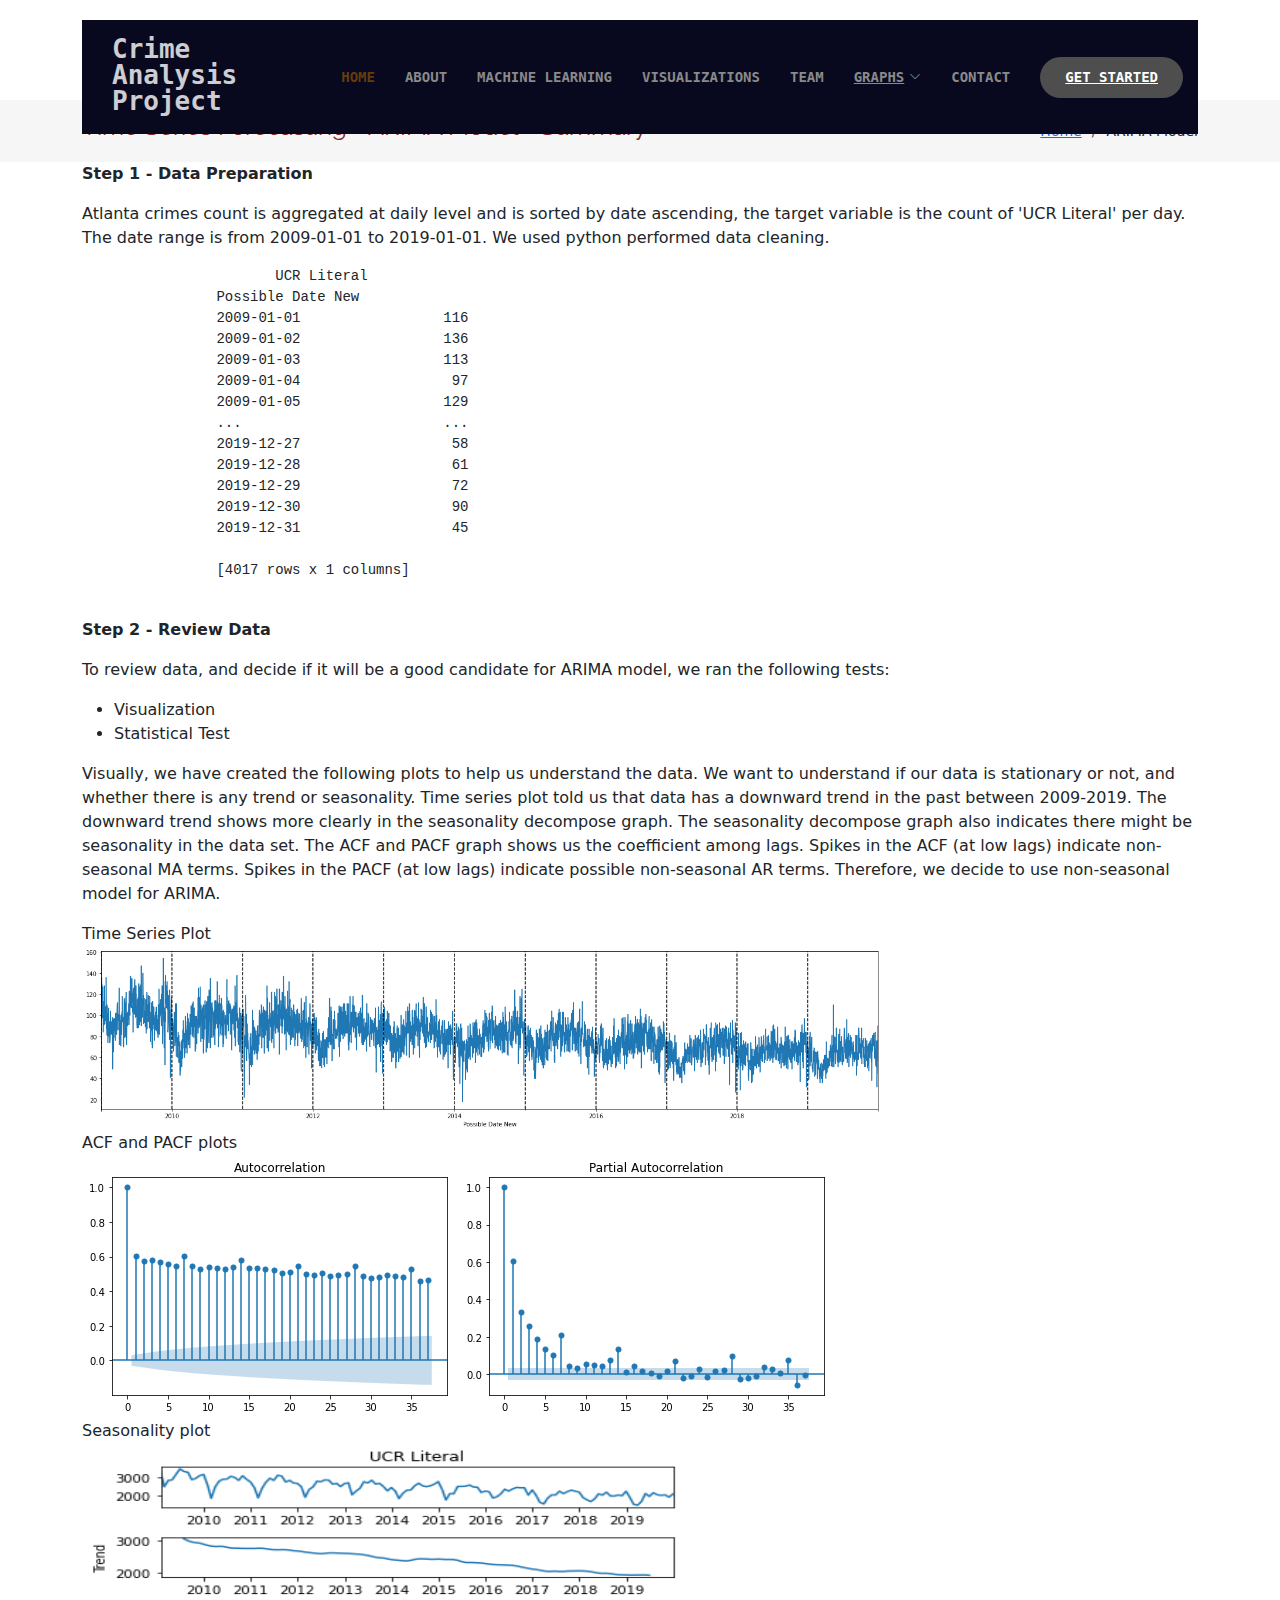
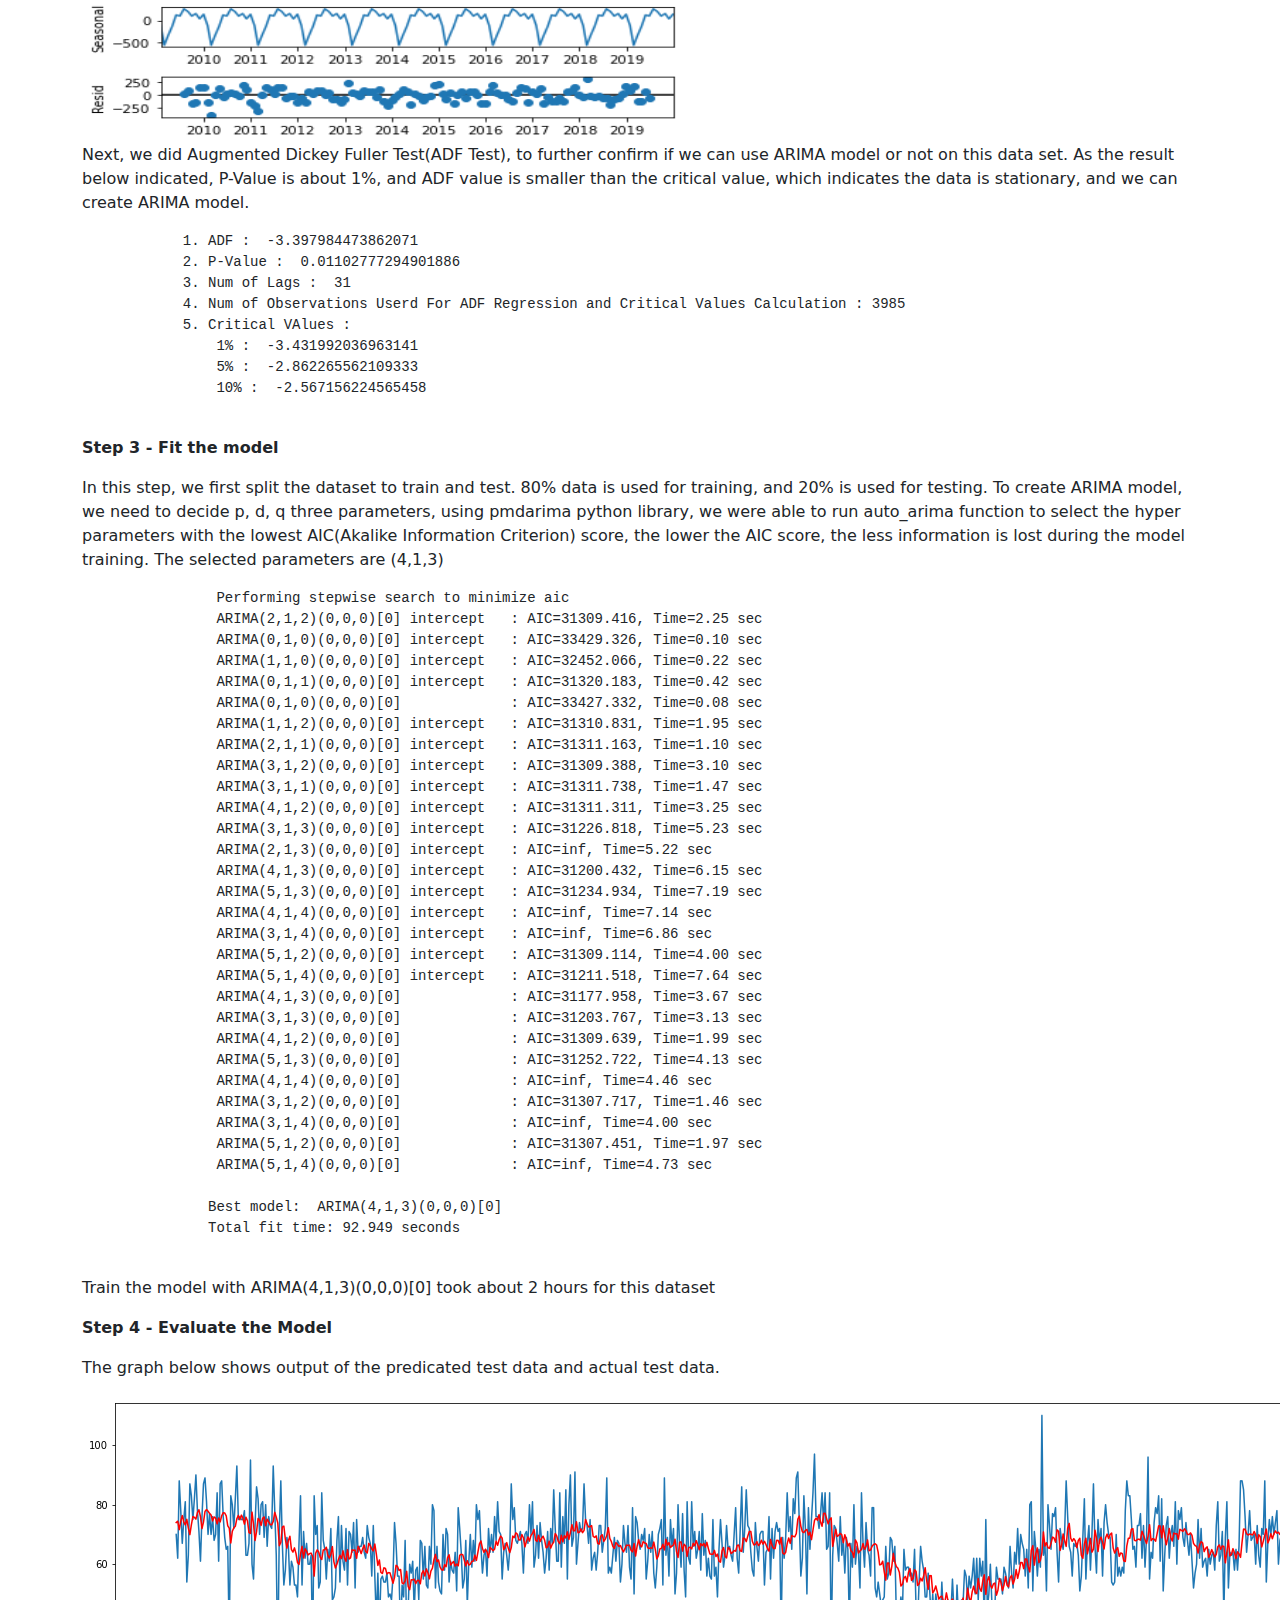
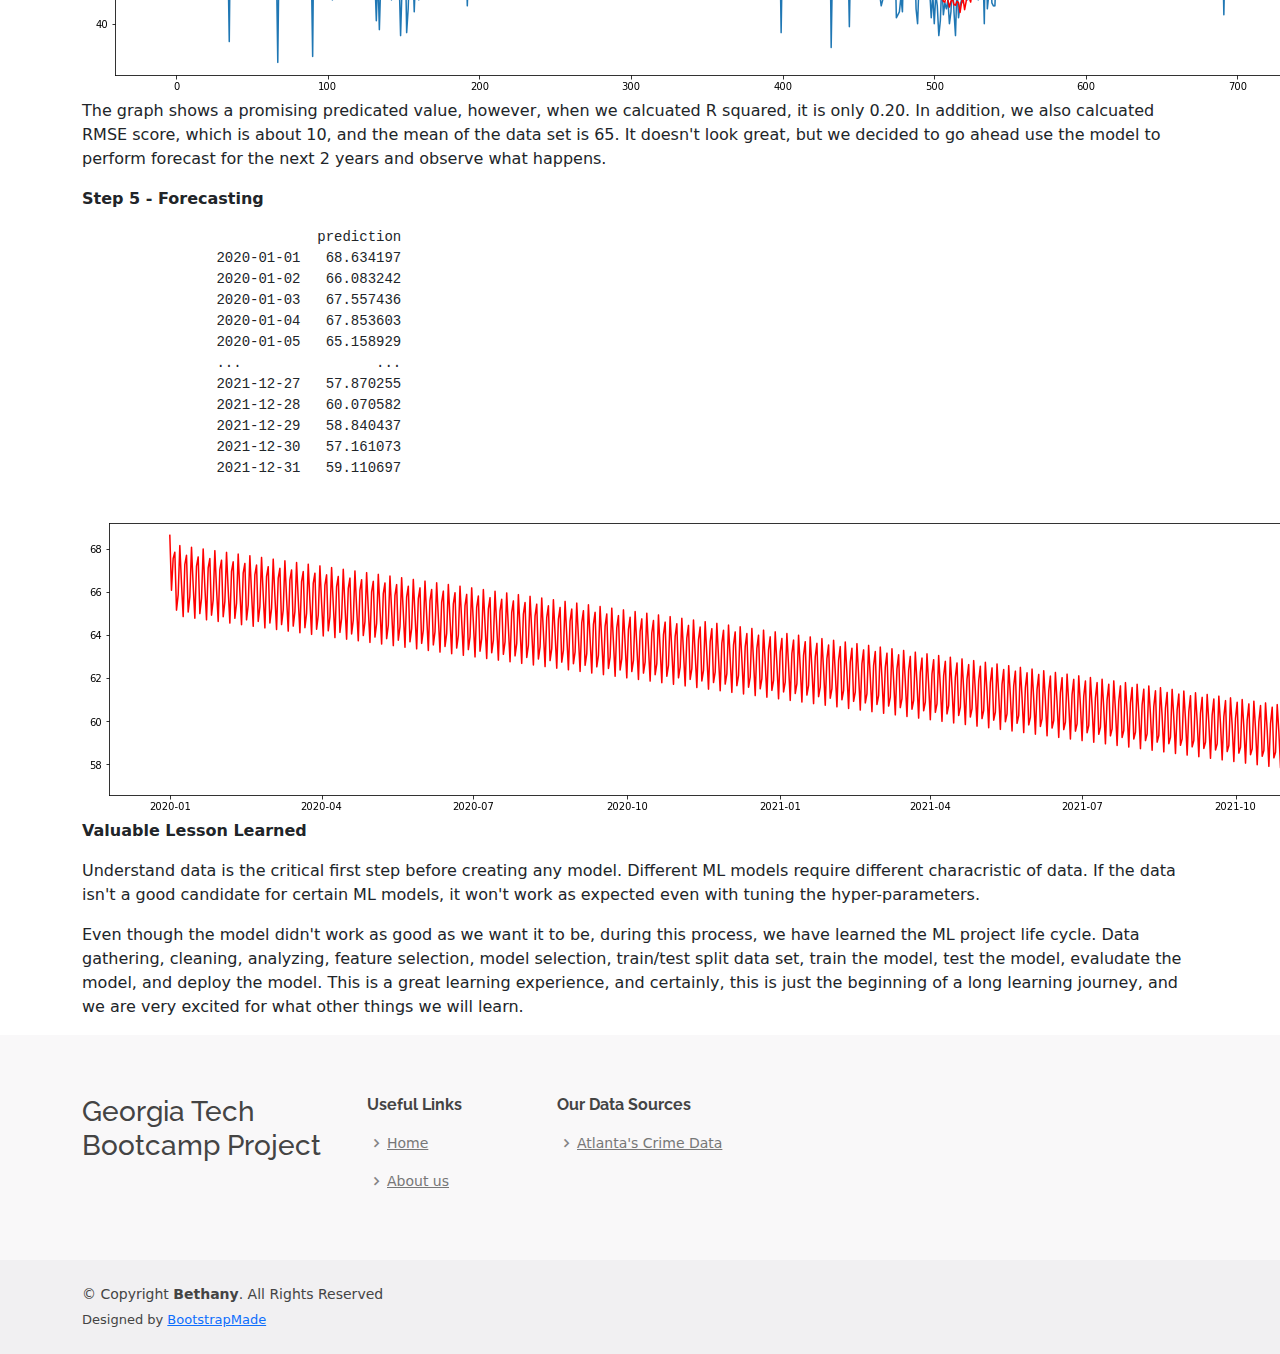
==== commit 963b2572: "htmls" ====
--- a/atlanta_crime/templates/arima.html
+++ b/atlanta_crime/templates/arima.html
@@ -5,12 +5,11 @@
   <meta charset="utf-8">
   <meta content="width=device-width, initial-scale=1.0" name="viewport">
 
-  <title>Inner Page - Bethany Bootstrap Template</title>
+  <title>ARIMA</title>
   <meta content="" name="description">
   <meta content="" name="keywords">
 
   <!-- Favicons -->
-  <link href="../static/img/favicon.png" rel="icon">
   <link href="../static/img/apple-touch-icon.png" rel="apple-touch-icon">
 
   <!-- Google Fonts -->
@@ -29,10 +28,7 @@
   <link href="../static/css/style.css" rel="stylesheet">
 
   <!-- =======================================================
-  * Template Name: Bethany - v4.3.0
-  * Template URL: https://bootstrapmade.com/bethany-free-onepage-bootstrap-theme/
-  * Author: BootstrapMade.com
-  * License: https://bootstrapmade.com/license/
+  
   ======================================================== -->
 </head>
 
@@ -43,35 +39,35 @@
     <div class="container">
       <div class="header-container d-flex align-items-center justify-content-between">
         <div class="logo">
-          <h1 class="text-light"><a href="index.html"><span>Bethany</span></a></h1>
+          <h1 class="text-light"><a href="/"><span>Crime Analysis Project</span></a></h1>
           <!-- Uncomment below if you prefer to use an image logo -->
-          <!-- <a href="index.html"><img src="../static/img/logo.png" alt="" class="img-fluid"></a>-->
         </div>
 
         <nav id="navbar" class="navbar">
           <ul>
-            <li><a class="nav-link scrollto " href="#hero">Home</a></li>
-            <li><a class="nav-link scrollto" href="#about">About</a></li>
-            <li><a class="nav-link scrollto" href="#services">Services</a></li>
-            <li><a class="nav-link scrollto " href="#portfolio">Portfolio</a></li>
-            <li><a class="nav-link scrollto" href="#team">Team</a></li>
-            <li class="dropdown"><a href="#"><span>Drop Down</span> <i class="bi bi-chevron-down"></i></a>
+            <li><a class="nav-link scrollto active" href="/#hero">Home</a></li>
+            <li><a class="nav-link scrollto" href="/#about">About</a></li>
+            <li><a class="nav-link scrollto" href="/#services">Machine Learning</a></li>
+            <li><a class="nav-link scrollto " href="/#portfolio">Visualizations</a></li>
+            <li><a class="nav-link scrollto" href="/#team">Team</a></li>
+            <li class="dropdown"><a href="#"><span> Graphs</span> <i class="bi bi-chevron-down"></i></a>
               <ul>
-                <li><a href="#">Drop Down 1</a></li>
+                <li><a href="/page1">Crime and Demographics</a></li>
+                <li><a href="/page5">Crime Time and Type</a></li>
                 <li class="dropdown"><a href="#"><span>Machine Learning</span> <i class="bi bi-chevron-right"></i></a>
-                    <ul>
-                      <li><a href="ml.html">Model in action</a></li>
-                      <li><a href="arima.html">ARIMA Model</a></li>
-                      <li><a href="prophet.html">Prophet Model</a></li>
-                    </ul>
+                  <ul>
+                    <li><a href="/prophet">Prophet</a></li>
+                    <li><a href="/arima">Arima</a></li>
+                    <li><a href="/prediction">Prediction</a></li>
+                  </ul>
                 </li>
-                <li><a href="#">Drop Down 2</a></li>
-                <li><a href="#">Drop Down 3</a></li>
-                <li><a href="#">Drop Down 4</a></li>
+                <li><a href="/page2">Crime Types & Total Count</a></li>
+                <li><a href="/page3">Crime Count by Year </a></li>
+                <li><a href="/page4">Crime Type by Zipcode</a></li>
               </ul>
             </li>
-            <li><a class="nav-link scrollto" href="#contact">Contact</a></li>
-            <li><a class="getstarted scrollto" href="#about">Get Started</a></li>
+            <li><a class="nav-link scrollto" href="/#contact">Contact</a></li>
+            <li><a class="getstarted scrollto" href="/#about">Get Started</a></li>
           </ul>
           <i class="bi bi-list mobile-nav-toggle"></i>
         </nav><!-- .navbar -->
@@ -87,9 +83,9 @@
       <div class="container">
 
         <div class="d-flex justify-content-between align-items-center">
-          <h2>ARIMA Model</h2>
+          <h2 style="color: #862727">Time Series Forecasting - ARIMA Model - Summary</h2>
           <ol>
-            <li><a href="index.html">Home</a></li>
+            <li><a href="/">Home</a></li>
             <li>ARIMA Model</li>
           </ol>
         </div>
@@ -97,11 +93,9 @@
       </div>
     </section><!-- End Breadcrumbs -->
 
-    <section class="inner-page">
        <div class="container">
         <div class="row">
           <div class="col-md-12">
-            <h1>Time series forecasting - ARIMA Model - Summary</h1>
             <p><b>Step 1 - Data Preparation</b></p>
             <p>Atlanta crimes count is aggregated at daily level and is sorted by date ascending, 
                 the target variable is the count of 'UCR Literal' per day. The date range is from 2009-01-01 to 2019-01-01.
@@ -230,57 +224,37 @@
         </div>
         </div>
         </div>
-    </section>
 
 
   </main><!-- End #main -->
 
-  <!-- ======= Footer ======= -->
-  <footer id="footer">
+   <!-- ======= Footer ======= -->
+   <footer id="footer">
 
     <div class="footer-top">
       <div class="container">
         <div class="row">
 
           <div class="col-lg-3 col-md-6 footer-contact">
-            <h3>Bethany</h3>
-            <p>
-              A108 Adam Street <br>
-              New York, NY 535022<br>
-              United States <br><br>
-              <strong>Phone:</strong> +1 5589 55488 55<br>
-              <strong>Email:</strong> info@example.com<br>
-            </p>
+            <h3>Georgia Tech Bootcamp Project</h3>
+          
           </div>
 
           <div class="col-lg-2 col-md-6 footer-links">
             <h4>Useful Links</h4>
             <ul>
-              <li><i class="bx bx-chevron-right"></i> <a href="#">Home</a></li>
-              <li><i class="bx bx-chevron-right"></i> <a href="#">About us</a></li>
-              <li><i class="bx bx-chevron-right"></i> <a href="#">Services</a></li>
-              <li><i class="bx bx-chevron-right"></i> <a href="#">Terms of service</a></li>
-              <li><i class="bx bx-chevron-right"></i> <a href="#">Privacy policy</a></li>
+              <li><i class="bx bx-chevron-right"></i> <a nav-link scrollto href="/#hero">Home</a></li>
+              <li><i class="bx bx-chevron-right"></i> <a nav-link scrollto href="/#team">About us</a></li>
             </ul>
           </div>
 
           <div class="col-lg-3 col-md-6 footer-links">
-            <h4>Our Services</h4>
+            <h4>Our Data Sources</h4>
             <ul>
-              <li><i class="bx bx-chevron-right"></i> <a href="#">Web Design</a></li>
-              <li><i class="bx bx-chevron-right"></i> <a href="#">Web Development</a></li>
-              <li><i class="bx bx-chevron-right"></i> <a href="#">Product Management</a></li>
-              <li><i class="bx bx-chevron-right"></i> <a href="#">Marketing</a></li>
-              <li><i class="bx bx-chevron-right"></i> <a href="#">Graphic Design</a></li>
+              <li><i class="bx bx-chevron-right"></i> <a href="https://www.atlantapd.org/i-want-to/crime-data-downloads
+                " target="_blank">Atlanta's Crime Data </a></li>
+              
             </ul>
-          </div>
-
-          <div class="col-lg-4 col-md-6 footer-newsletter">
-            <h4>Join Our Newsletter</h4>
-            <p>Tamen quem nulla quae legam multos aute sint culpa legam noster magna</p>
-            <form action="" method="post">
-              <input type="email" name="email"><input type="submit" value="Subscribe">
-            </form>
           </div>
 
         </div>
@@ -301,16 +275,9 @@
           Designed by <a href="https://bootstrapmade.com/">BootstrapMade</a>
         </div>
       </div>
-      <div class="social-links text-center text-md-right pt-3 pt-md-0">
-        <a href="#" class="twitter"><i class="bx bxl-twitter"></i></a>
-        <a href="#" class="facebook"><i class="bx bxl-facebook"></i></a>
-        <a href="#" class="instagram"><i class="bx bxl-instagram"></i></a>
-        <a href="#" class="google-plus"><i class="bx bxl-skype"></i></a>
-        <a href="#" class="linkedin"><i class="bx bxl-linkedin"></i></a>
-      </div>
     </div>
-  </footer><!-- End Footer -->
-
+  </footer>
+  <!-- End Footer -->
   <a href="#" class="back-to-top d-flex align-items-center justify-content-center"><i class="bi bi-arrow-up-short"></i></a>
 
   <!-- Vendor CSS Files -->
@@ -323,7 +290,7 @@
   <link href="../static/vendor/swiper/swiper-bundle.min.css" rel="stylesheet">
 
   <!-- Template Main JS File -->
-  <script src="../static/js/main.js"></script>
+  <script src="../static/js/betmain.js"></script>
 
 </body>
 
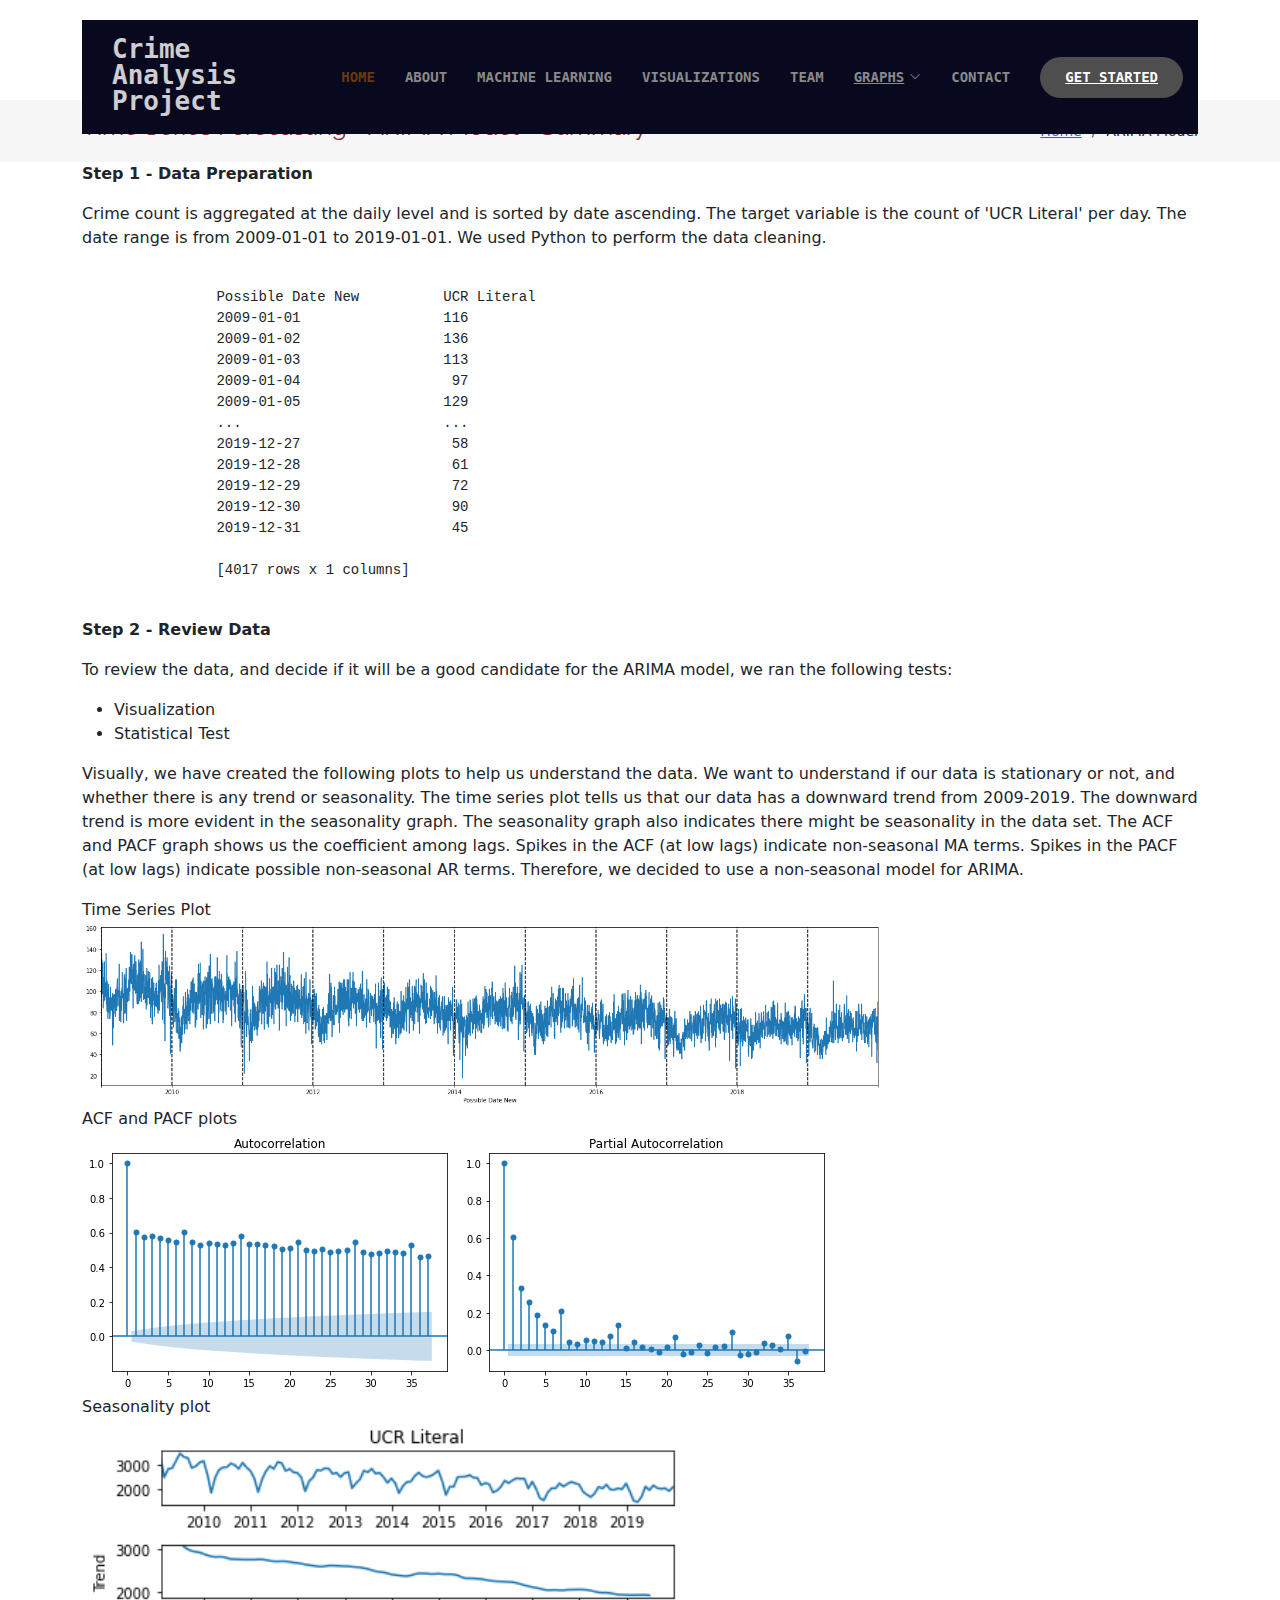
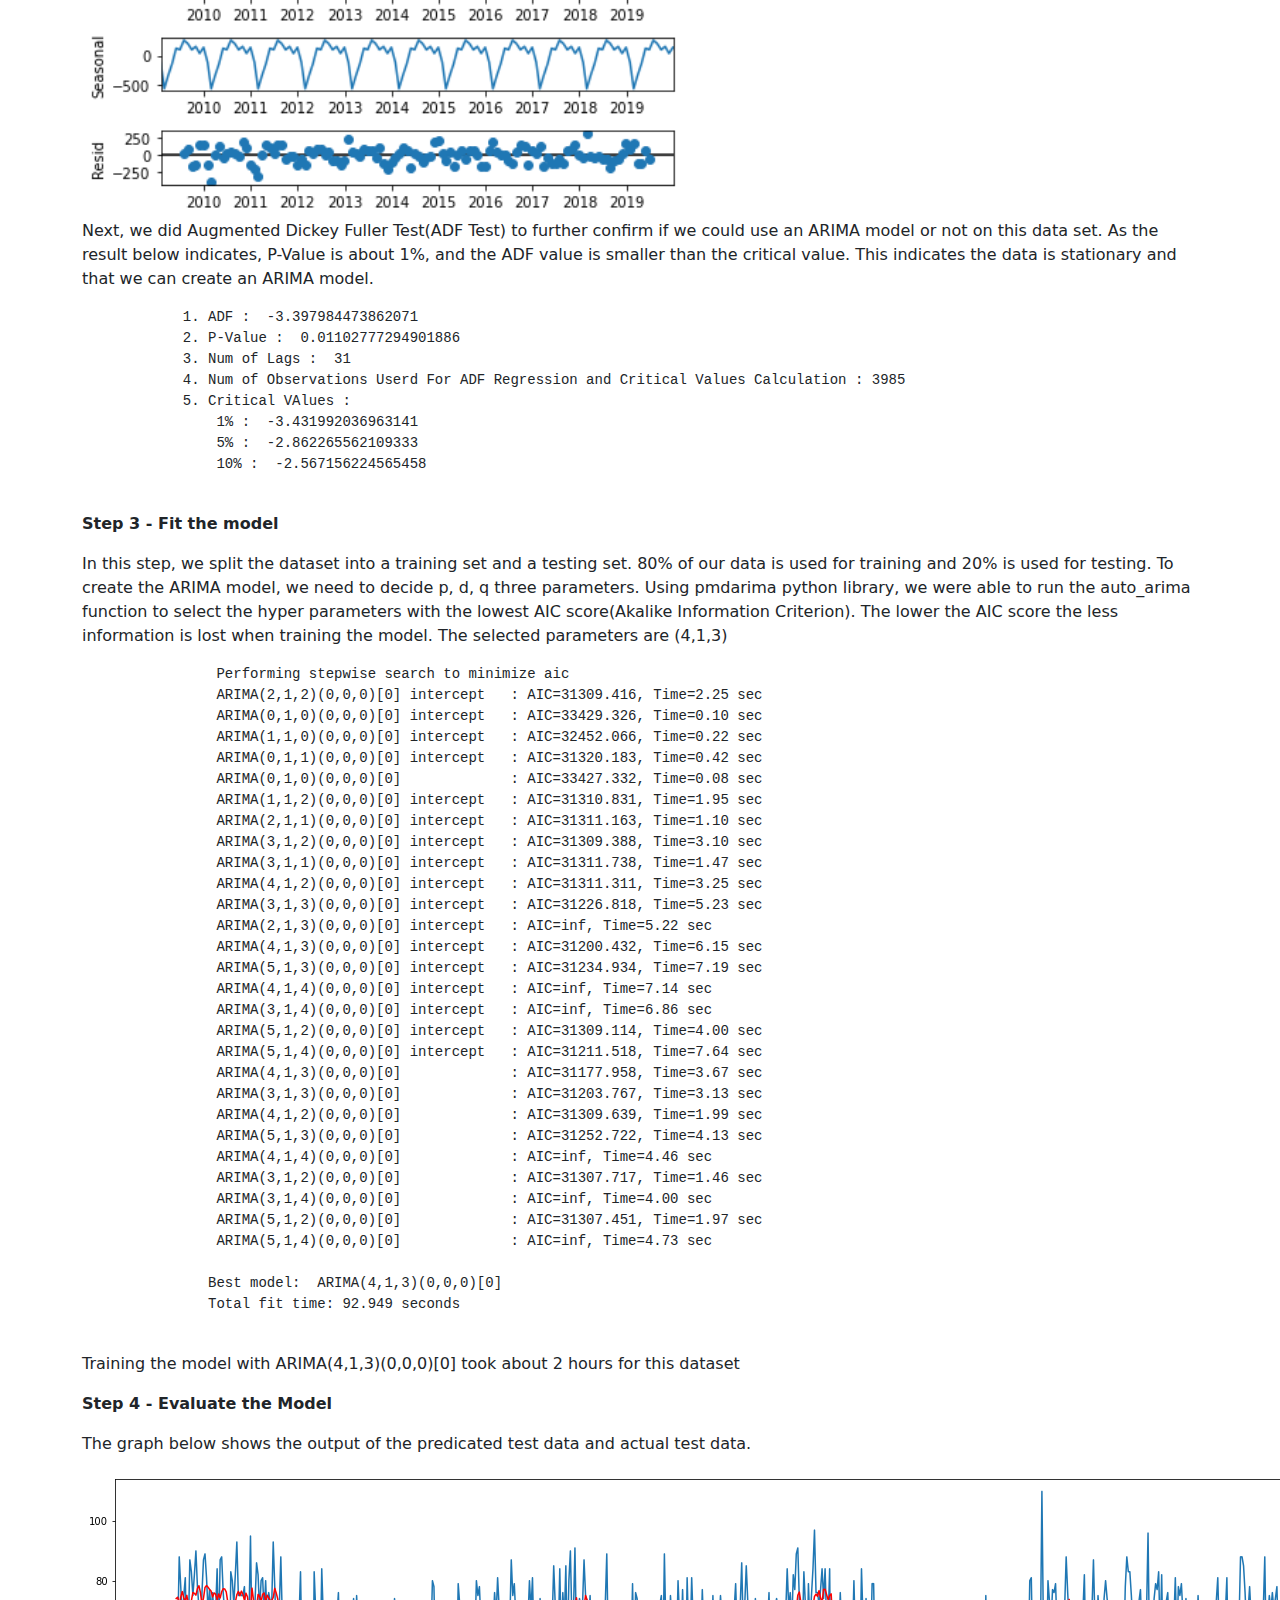
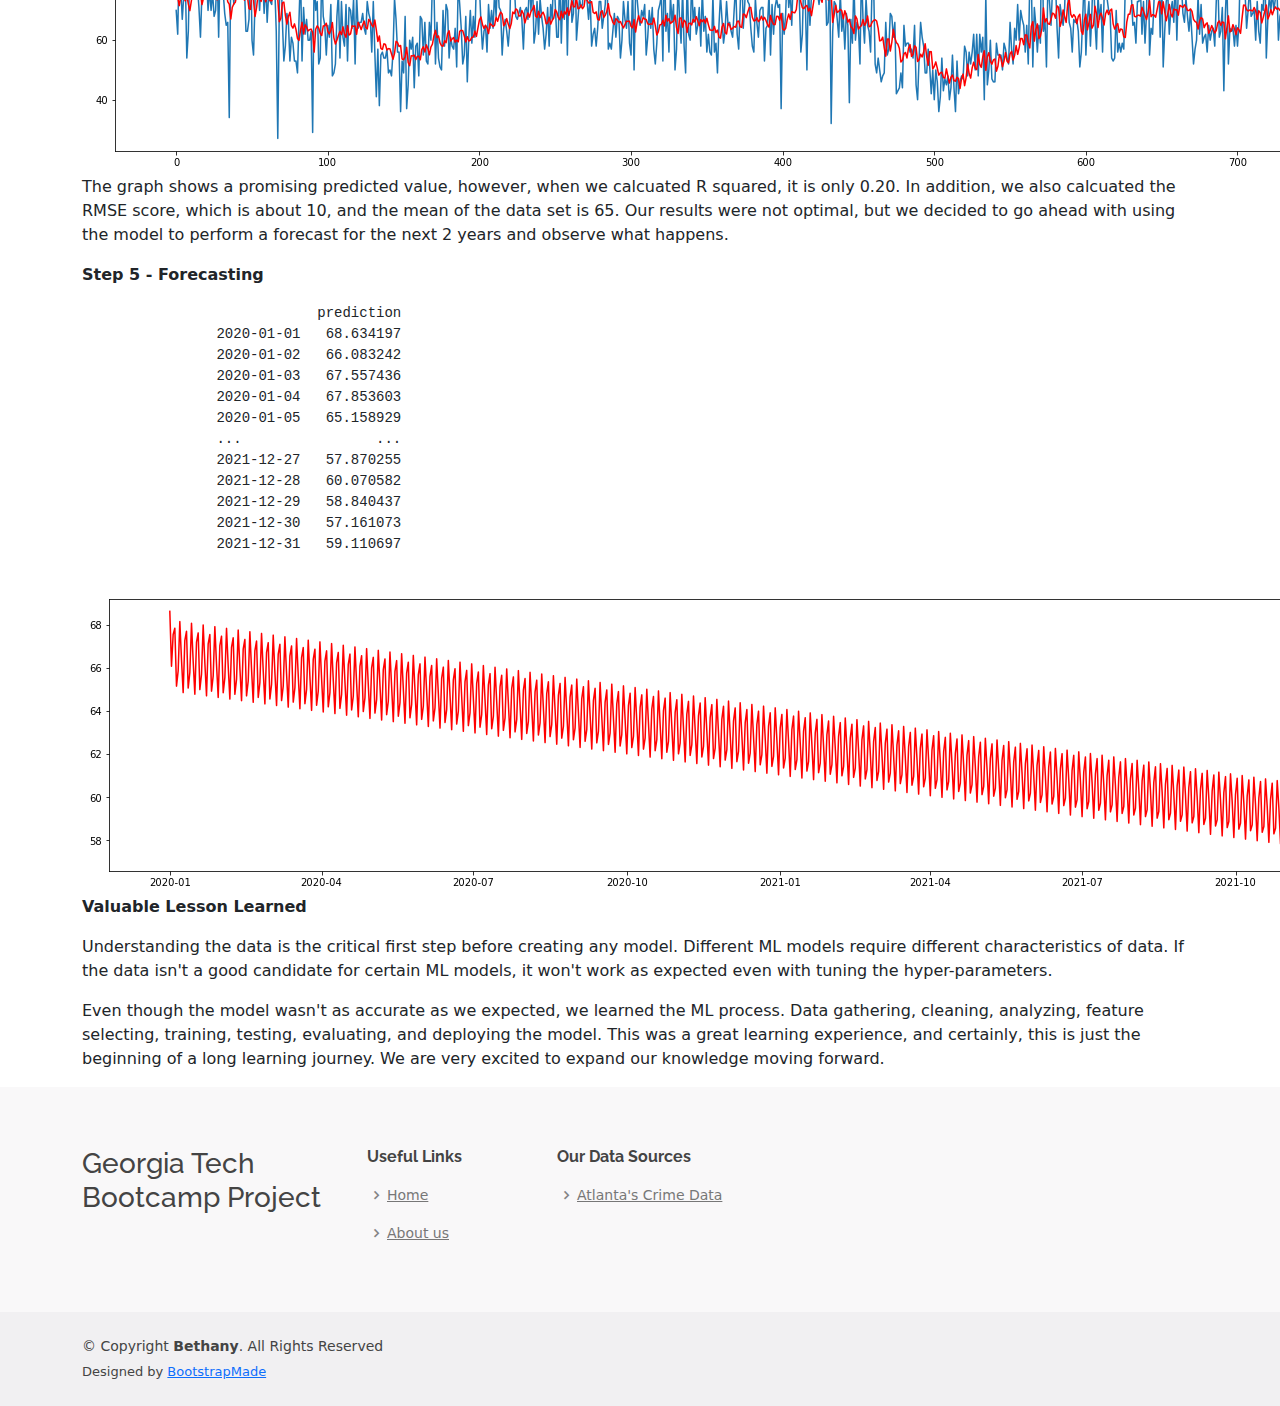
==== commit 63b60d3b: "last changes, redirect and  ml" ====
--- a/atlanta_crime/templates/arima.html
+++ b/atlanta_crime/templates/arima.html
@@ -56,9 +56,9 @@
                 <li><a href="/page5">Crime Time and Type</a></li>
                 <li class="dropdown"><a href="#"><span>Machine Learning</span> <i class="bi bi-chevron-right"></i></a>
                   <ul>
-                    <li><a href="/prophet">Prophet</a></li>
-                    <li><a href="/arima">Arima</a></li>
-                    <li><a href="/prediction">Prediction</a></li>
+                    <li><a href="/arima.html">ARIMA</a></li>
+                    <li><a href="/prophet.html">Prophet</a></li>
+                    <li><a href="/ml.html">Our Model</a></li>
                   </ul>
                 </li>
                 <li><a href="/page2">Crime Types & Total Count</a></li>
@@ -97,12 +97,12 @@
         <div class="row">
           <div class="col-md-12">
             <p><b>Step 1 - Data Preparation</b></p>
-            <p>Atlanta crimes count is aggregated at daily level and is sorted by date ascending, 
-                the target variable is the count of 'UCR Literal' per day. The date range is from 2009-01-01 to 2019-01-01.
-                We used python performed data cleaning.
+            <p>Crime count is aggregated at the daily level and is sorted by date ascending. 
+                The target variable is the count of 'UCR Literal' per day. The date range is from 2009-01-01 to 2019-01-01.
+                We used Python to perform the data cleaning.
             </p>
-            <pre>                       UCR Literal
-                Possible Date New             
+            <pre>               
+                Possible Date New          UCR Literal             
                 2009-01-01                 116
                 2009-01-02                 136
                 2009-01-03                 113
@@ -118,15 +118,17 @@
                 [4017 rows x 1 columns]
             </pre>
             <p><b>Step 2 - Review Data</b></p>
-            <p>To review data, and decide if it will be a good candidate for ARIMA model, we ran the following tests:
+            <p>To review the data, and decide if it will be a good candidate for the ARIMA model, we ran the following tests:
                 <ul>
                     <li>Visualization</li>
                     <li>Statistical Test</li>
                 </ul>
-            <p>Visually, we have created the following plots to help us understand the data. We want to understand if our data is stationary or not, and whether there is any trend or seasonality. Time series plot told us that
-            data has a downward trend in the past between 2009-2019. The downward trend shows more clearly in the seasonality decompose graph. The
-            seasonality decompose graph also indicates there might be seasonality in the data set. The ACF and PACF graph shows us the coefficient among lags. Spikes in the ACF (at low lags) indicate non-seasonal MA terms. 
-            Spikes in the PACF (at low lags) indicate possible non-seasonal AR terms. Therefore, we decide to use non-seasonal model for ARIMA.
+            <p>Visually, we have created the following plots to help us understand the data. We want to understand if our data is stationary or not, 
+            and whether there is any trend or seasonality. The time series plot tells us that
+            our data has a downward trend from 2009-2019. The downward trend is more evident in the seasonality graph. The
+            seasonality graph also indicates there might be seasonality in the data set. The ACF and PACF graph shows us the coefficient among lags. 
+            Spikes in the ACF (at low lags) indicate non-seasonal MA terms. 
+            Spikes in the PACF (at low lags) indicate possible non-seasonal AR terms. Therefore, we decided to use a non-seasonal model for ARIMA.
 
             </p>
             <div>
@@ -136,10 +138,10 @@
             <img src='../static/img/ACF.png'/>
             <img src='../static/img/PACF.png'/><br>
             <caption>Seasonality plot</caption><br>
-            <img src='../static/img/Seasonality Check.png'/ width = '600' height ='300'>
+            <img src='../static/img/Seasonality Check.png'/ width = '600' height ='400'>
             </div>         
-            <p>Next, we did Augmented Dickey Fuller Test(ADF Test), to further confirm if we can use ARIMA model or not on this data set. As the result below
-            indicated, P-Value is about 1%, and ADF value is smaller than the critical value, which indicates the data is stationary, and we can create ARIMA model.
+            <p>Next, we did Augmented Dickey Fuller Test(ADF Test) to further confirm if we could use an ARIMA model or not on this data set. As the result below
+            indicates, P-Value is about 1%, and the ADF value is smaller than the critical value. This indicates the data is stationary and that we can create an ARIMA model.
             </p>
             <pre>
             1. ADF :  -3.397984473862071
@@ -152,9 +154,10 @@
 	        10% :  -2.567156224565458
             </pre>
             <p><b>Step 3 - Fit the model</b></p>
-            <p>In this step, we first split the dataset to train and test. 80% data is used for training, and 20% is used for testing.
-                To create ARIMA model, we need to decide p, d, q three parameters, using pmdarima python 
-                library, we were able to run auto_arima function to select the hyper parameters with the lowest AIC(Akalike Information Criterion) score, the lower the AIC score, the less information is lost during the model training. The selected parameters are (4,1,3)</p>
+            <p>In this step, we split the dataset into a training set and a testing set. 80% of our data is used for training and 20% is used for testing.
+                To create the ARIMA model, we need to decide p, d, q three parameters. Using pmdarima python 
+                library, we were able to run the auto_arima function to select the hyper parameters with the lowest AIC score(Akalike 
+                Information Criterion). The lower the AIC score the less information is lost when training the model. The selected parameters are (4,1,3)</p>
             <pre>
                 Performing stepwise search to minimize aic
                 ARIMA(2,1,2)(0,0,0)[0] intercept   : AIC=31309.416, Time=2.25 sec
@@ -188,13 +191,13 @@
                Best model:  ARIMA(4,1,3)(0,0,0)[0]          
                Total fit time: 92.949 seconds
             </pre>
-            <p>Train the model with ARIMA(4,1,3)(0,0,0)[0] took about 2 hours for this dataset</p>
+            <p>Training the model with ARIMA(4,1,3)(0,0,0)[0] took about 2 hours for this dataset</p>
             <p><b>Step 4 - Evaluate the Model</b></p>
-            <p>The graph below shows output of the predicated test data and actual test data.</p>
+            <p>The graph below shows the output of the predicated test data and actual test data.</p>
             <img src='../static/img/arimapredactual.png'/>
-            <p>The graph shows a promising predicated value, however, when we calcuated R squared, it is only 0.20. In addition, we also 
-                calcuated RMSE score, which is about 10, and the mean of the data set is 65. It doesn't look great, but we decided to go
-                ahead use the model to perform forecast for the next 2 years and observe what happens.
+            <p>The graph shows a promising predicted value, however, when we calcuated R squared, it is only 0.20. In addition, we also 
+                calcuated the RMSE score, which is about 10, and the mean of the data set is 65. Our results were not optimal, but we decided to go
+                ahead with using the model to perform a forecast for the next 2 years and observe what happens.
             </p>
             <p><b>Step 5 - Forecasting</b></p>
             <pre>
@@ -213,14 +216,15 @@
             </pre>
             <img src='../static/img/ForecastingResult.png'/>
             <p><b>Valuable Lesson Learned</b></p>
-            <p>Understand data is the critical first step before creating any model. 
-            Different ML models require different characristic of data. 
+            <p>Understanding the data is the critical first step before creating any model. 
+            Different ML models require different characteristics of data. 
             If the data isn't a good candidate for certain ML models, 
             it won't work as expected even with tuning the hyper-parameters.</p>
-            <p>Even though the model didn't work as good as we want it to be, 
-            during this process, we have learned the ML project life cycle. Data gathering, cleaning, analyzing,
-            feature selection, model selection, train/test split data set, train the model, test the model, evaludate the model, and deploy the model.
-            This is a great learning experience, and certainly, this is just the beginning of a long learning journey, and we are very excited for what other things we will learn.</p>     
+            <p>Even though the model wasn't as accurate as we expected, 
+             we learned the ML process. Data gathering, cleaning, analyzing,
+            feature selecting, training, testing, evaluating, and deploying the model.
+            This was a great learning experience, and certainly, this is just the beginning of a long learning journey. 
+            We are very excited to expand our knowledge moving forward.</p>     
         </div>
         </div>
         </div>
